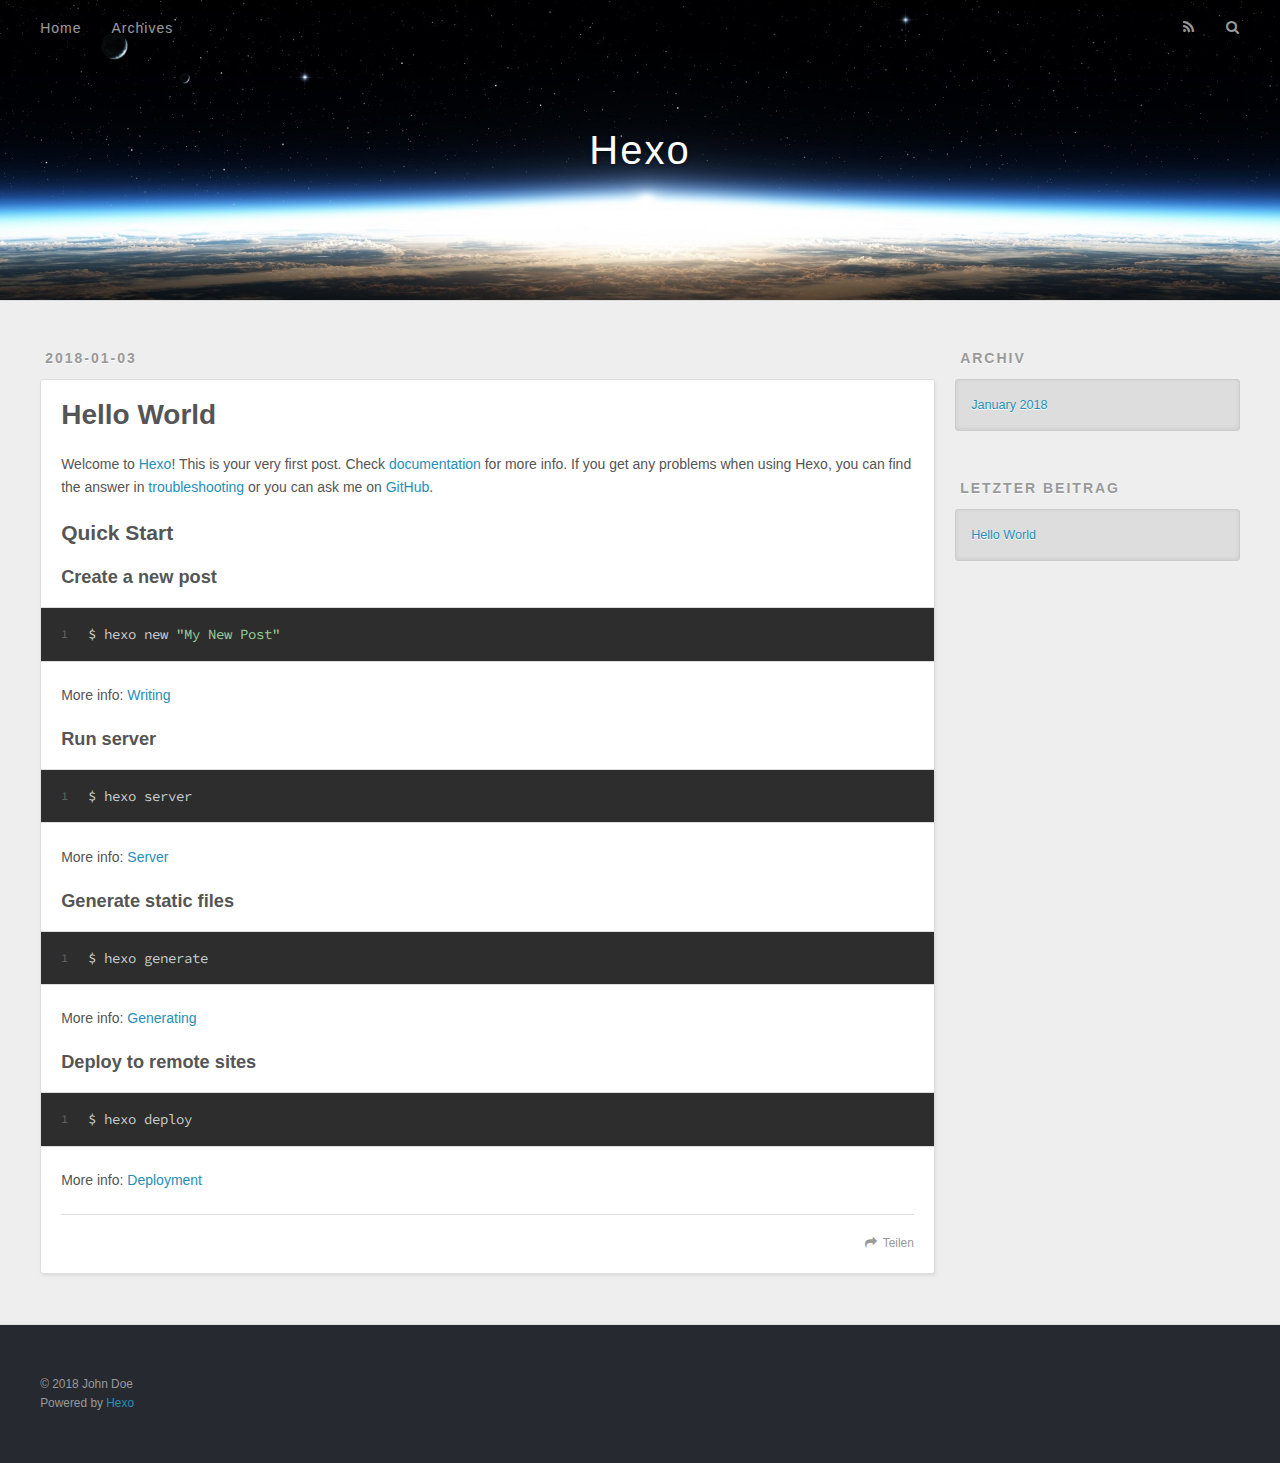
==== index.html @ 0a0de066 "站点更新:2018-01-04 10/25/32" ====
<!DOCTYPE html>
<html>
<head>
  <meta charset="utf-8">
  

  
  <title>Hexo</title>
  <meta name="viewport" content="width=device-width, initial-scale=1, maximum-scale=1">
  <meta property="og:type" content="website">
<meta property="og:title" content="Hexo">
<meta property="og:url" content="http://yoursite.com/index.html">
<meta property="og:site_name" content="Hexo">
<meta name="twitter:card" content="summary">
<meta name="twitter:title" content="Hexo">
  
    <link rel="alternate" href="/atom.xml" title="Hexo" type="application/atom+xml">
  
  
    <link rel="icon" href="/favicon.png">
  
  
    <link href="//fonts.googleapis.com/css?family=Source+Code+Pro" rel="stylesheet" type="text/css">
  
  <link rel="stylesheet" href="/css/style.css">
</head>

<body>
  <div id="container">
    <div id="wrap">
      <header id="header">
  <div id="banner"></div>
  <div id="header-outer" class="outer">
    <div id="header-title" class="inner">
      <h1 id="logo-wrap">
        <a href="/" id="logo">Hexo</a>
      </h1>
      
    </div>
    <div id="header-inner" class="inner">
      <nav id="main-nav">
        <a id="main-nav-toggle" class="nav-icon"></a>
        
          <a class="main-nav-link" href="/">Home</a>
        
          <a class="main-nav-link" href="/archives">Archives</a>
        
      </nav>
      <nav id="sub-nav">
        
          <a id="nav-rss-link" class="nav-icon" href="/atom.xml" title="RSS Feed"></a>
        
        <a id="nav-search-btn" class="nav-icon" title="Suche"></a>
      </nav>
      <div id="search-form-wrap">
        <form action="//google.com/search" method="get" accept-charset="UTF-8" class="search-form"><input type="search" name="q" class="search-form-input" placeholder="Search"><button type="submit" class="search-form-submit">&#xF002;</button><input type="hidden" name="sitesearch" value="http://yoursite.com"></form>
      </div>
    </div>
  </div>
</header>
      <div class="outer">
        <section id="main">
  
    <article id="post-hello-world" class="article article-type-post" itemscope itemprop="blogPost">
  <div class="article-meta">
    <a href="/2018/01/03/hello-world/" class="article-date">
  <time datetime="2018-01-03T07:22:53.973Z" itemprop="datePublished">2018-01-03</time>
</a>
    
  </div>
  <div class="article-inner">
    
    
      <header class="article-header">
        
  
    <h1 itemprop="name">
      <a class="article-title" href="/2018/01/03/hello-world/">Hello World</a>
    </h1>
  

      </header>
    
    <div class="article-entry" itemprop="articleBody">
      
        <p>Welcome to <a href="https://hexo.io/" target="_blank" rel="noopener">Hexo</a>! This is your very first post. Check <a href="https://hexo.io/docs/" target="_blank" rel="noopener">documentation</a> for more info. If you get any problems when using Hexo, you can find the answer in <a href="https://hexo.io/docs/troubleshooting.html" target="_blank" rel="noopener">troubleshooting</a> or you can ask me on <a href="https://github.com/hexojs/hexo/issues" target="_blank" rel="noopener">GitHub</a>.</p>
<h2 id="Quick-Start"><a href="#Quick-Start" class="headerlink" title="Quick Start"></a>Quick Start</h2><h3 id="Create-a-new-post"><a href="#Create-a-new-post" class="headerlink" title="Create a new post"></a>Create a new post</h3><figure class="highlight bash"><table><tr><td class="gutter"><pre><span class="line">1</span><br></pre></td><td class="code"><pre><span class="line">$ hexo new <span class="string">"My New Post"</span></span><br></pre></td></tr></table></figure>
<p>More info: <a href="https://hexo.io/docs/writing.html" target="_blank" rel="noopener">Writing</a></p>
<h3 id="Run-server"><a href="#Run-server" class="headerlink" title="Run server"></a>Run server</h3><figure class="highlight bash"><table><tr><td class="gutter"><pre><span class="line">1</span><br></pre></td><td class="code"><pre><span class="line">$ hexo server</span><br></pre></td></tr></table></figure>
<p>More info: <a href="https://hexo.io/docs/server.html" target="_blank" rel="noopener">Server</a></p>
<h3 id="Generate-static-files"><a href="#Generate-static-files" class="headerlink" title="Generate static files"></a>Generate static files</h3><figure class="highlight bash"><table><tr><td class="gutter"><pre><span class="line">1</span><br></pre></td><td class="code"><pre><span class="line">$ hexo generate</span><br></pre></td></tr></table></figure>
<p>More info: <a href="https://hexo.io/docs/generating.html" target="_blank" rel="noopener">Generating</a></p>
<h3 id="Deploy-to-remote-sites"><a href="#Deploy-to-remote-sites" class="headerlink" title="Deploy to remote sites"></a>Deploy to remote sites</h3><figure class="highlight bash"><table><tr><td class="gutter"><pre><span class="line">1</span><br></pre></td><td class="code"><pre><span class="line">$ hexo deploy</span><br></pre></td></tr></table></figure>
<p>More info: <a href="https://hexo.io/docs/deployment.html" target="_blank" rel="noopener">Deployment</a></p>

      
    </div>
    <footer class="article-footer">
      <a data-url="http://yoursite.com/2018/01/03/hello-world/" data-id="cjbyqmdyq00007guov8nfo6qz" class="article-share-link">Teilen</a>
      
      
    </footer>
  </div>
  
</article>


  


</section>
        
          <aside id="sidebar">
  
    

  
    

  
    
  
    
  <div class="widget-wrap">
    <h3 class="widget-title">Archiv</h3>
    <div class="widget">
      <ul class="archive-list"><li class="archive-list-item"><a class="archive-list-link" href="/archives/2018/01/">January 2018</a></li></ul>
    </div>
  </div>


  
    
  <div class="widget-wrap">
    <h3 class="widget-title">letzter Beitrag</h3>
    <div class="widget">
      <ul>
        
          <li>
            <a href="/2018/01/03/hello-world/">Hello World</a>
          </li>
        
      </ul>
    </div>
  </div>

  
</aside>
        
      </div>
      <footer id="footer">
  
  <div class="outer">
    <div id="footer-info" class="inner">
      &copy; 2018 John Doe<br>
      Powered by <a href="http://hexo.io/" target="_blank">Hexo</a>
    </div>
  </div>
</footer>
    </div>
    <nav id="mobile-nav">
  
    <a href="/" class="mobile-nav-link">Home</a>
  
    <a href="/archives" class="mobile-nav-link">Archives</a>
  
</nav>
    

<script src="//ajax.googleapis.com/ajax/libs/jquery/2.0.3/jquery.min.js"></script>


  <link rel="stylesheet" href="/fancybox/jquery.fancybox.css">
  <script src="/fancybox/jquery.fancybox.pack.js"></script>


<script src="/js/script.js"></script>



  </div>
</body>
</html>
---- css/style.css ----
body {
  width: 100%;
}
body:before,
body:after {
  content: "";
  display: table;
}
body:after {
  clear: both;
}
html,
body,
div,
span,
applet,
object,
iframe,
h1,
h2,
h3,
h4,
h5,
h6,
p,
blockquote,
pre,
a,
abbr,
acronym,
address,
big,
cite,
code,
del,
dfn,
em,
img,
ins,
kbd,
q,
s,
samp,
small,
strike,
strong,
sub,
sup,
tt,
var,
dl,
dt,
dd,
ol,
ul,
li,
fieldset,
form,
label,
legend,
table,
caption,
tbody,
tfoot,
thead,
tr,
th,
td {
  margin: 0;
  padding: 0;
  border: 0;
  outline: 0;
  font-weight: inherit;
  font-style: inherit;
  font-family: inherit;
  font-size: 100%;
  vertical-align: baseline;
}
body {
  line-height: 1;
  color: #000;
  background: #fff;
}
ol,
ul {
  list-style: none;
}
table {
  border-collapse: separate;
  border-spacing: 0;
  vertical-align: middle;
}
caption,
th,
td {
  text-align: left;
  font-weight: normal;
  vertical-align: middle;
}
a img {
  border: none;
}
input,
button {
  margin: 0;
  padding: 0;
}
input::-moz-focus-inner,
button::-moz-focus-inner {
  border: 0;
  padding: 0;
}
@font-face {
  font-family: FontAwesome;
  font-style: normal;
  font-weight: normal;
  src: url("fonts/fontawesome-webfont.eot?v=#4.0.3");
  src: url("fonts/fontawesome-webfont.eot?#iefix&v=#4.0.3") format("embedded-opentype"), url("fonts/fontawesome-webfont.woff?v=#4.0.3") format("woff"), url("fonts/fontawesome-webfont.ttf?v=#4.0.3") format("truetype"), url("fonts/fontawesome-webfont.svg#fontawesomeregular?v=#4.0.3") format("svg");
}
html,
body,
#container {
  height: 100%;
}
body {
  background: #eee;
  font: 14px -apple-system, BlinkMacSystemFont, "Segoe UI", "Roboto", "Oxygen", "Ubuntu", "Cantarell", "Fira Sans", "Droid Sans", "Helvetica Neue", sans-serif;
  -webkit-text-size-adjust: 100%;
}
.outer {
  max-width: 1220px;
  margin: 0 auto;
  padding: 0 20px;
}
.outer:before,
.outer:after {
  content: "";
  display: table;
}
.outer:after {
  clear: both;
}
.inner {
  display: inline;
  float: left;
  width: 98.33333333333333%;
  margin: 0 0.833333333333333%;
}
.left,
.alignleft {
  float: left;
}
.right,
.alignright {
  float: right;
}
.clear {
  clear: both;
}
#container {
  position: relative;
}
.mobile-nav-on {
  overflow: hidden;
}
#wrap {
  height: 100%;
  width: 100%;
  position: absolute;
  top: 0;
  left: 0;
  -webkit-transition: 0.2s ease-out;
  -moz-transition: 0.2s ease-out;
  -ms-transition: 0.2s ease-out;
  transition: 0.2s ease-out;
  z-index: 1;
  background: #eee;
}
.mobile-nav-on #wrap {
  left: 280px;
}
@media screen and (min-width: 768px) {
  #main {
    display: inline;
    float: left;
    width: 73.33333333333333%;
    margin: 0 0.833333333333333%;
  }
}
.article-date,
.article-category-link,
.archive-year,
.widget-title {
  text-decoration: none;
  text-transform: uppercase;
  letter-spacing: 2px;
  color: #999;
  margin-bottom: 1em;
  margin-left: 5px;
  line-height: 1em;
  text-shadow: 0 1px #fff;
  font-weight: bold;
}
.article-inner,
.archive-article-inner {
  background: #fff;
  -webkit-box-shadow: 1px 2px 3px #ddd;
  box-shadow: 1px 2px 3px #ddd;
  border: 1px solid #ddd;
  border-radius: 3px;
}
.article-entry h1,
.widget h1 {
  font-size: 2em;
}
.article-entry h2,
.widget h2 {
  font-size: 1.5em;
}
.article-entry h3,
.widget h3 {
  font-size: 1.3em;
}
.article-entry h4,
.widget h4 {
  font-size: 1.2em;
}
.article-entry h5,
.widget h5 {
  font-size: 1em;
}
.article-entry h6,
.widget h6 {
  font-size: 1em;
  color: #999;
}
.article-entry hr,
.widget hr {
  border: 1px dashed #ddd;
}
.article-entry strong,
.widget strong {
  font-weight: bold;
}
.article-entry em,
.widget em,
.article-entry cite,
.widget cite {
  font-style: italic;
}
.article-entry sup,
.widget sup,
.article-entry sub,
.widget sub {
  font-size: 0.75em;
  line-height: 0;
  position: relative;
  vertical-align: baseline;
}
.article-entry sup,
.widget sup {
  top: -0.5em;
}
.article-entry sub,
.widget sub {
  bottom: -0.2em;
}
.article-entry small,
.widget small {
  font-size: 0.85em;
}
.article-entry acronym,
.widget acronym,
.article-entry abbr,
.widget abbr {
  border-bottom: 1px dotted;
}
.article-entry ul,
.widget ul,
.article-entry ol,
.widget ol,
.article-entry dl,
.widget dl {
  margin: 0 20px;
  line-height: 1.6em;
}
.article-entry ul ul,
.widget ul ul,
.article-entry ol ul,
.widget ol ul,
.article-entry ul ol,
.widget ul ol,
.article-entry ol ol,
.widget ol ol {
  margin-top: 0;
  margin-bottom: 0;
}
.article-entry ul,
.widget ul {
  list-style: disc;
}
.article-entry ol,
.widget ol {
  list-style: decimal;
}
.article-entry dt,
.widget dt {
  font-weight: bold;
}
#header {
  height: 300px;
  position: relative;
  border-bottom: 1px solid #ddd;
}
#header:before,
#header:after {
  content: "";
  position: absolute;
  left: 0;
  right: 0;
  height: 40px;
}
#header:before {
  top: 0;
  background: -webkit-linear-gradient(rgba(0,0,0,0.2), transparent);
  background: -moz-linear-gradient(rgba(0,0,0,0.2), transparent);
  background: -ms-linear-gradient(rgba(0,0,0,0.2), transparent);
  background: linear-gradient(rgba(0,0,0,0.2), transparent);
}
#header:after {
  bottom: 0;
  background: -webkit-linear-gradient(transparent, rgba(0,0,0,0.2));
  background: -moz-linear-gradient(transparent, rgba(0,0,0,0.2));
  background: -ms-linear-gradient(transparent, rgba(0,0,0,0.2));
  background: linear-gradient(transparent, rgba(0,0,0,0.2));
}
#header-outer {
  height: 100%;
  position: relative;
}
#header-inner {
  position: relative;
  overflow: hidden;
}
#banner {
  position: absolute;
  top: 0;
  left: 0;
  width: 100%;
  height: 100%;
  background: url("images/banner.jpg") center #000;
  -webkit-background-size: cover;
  -moz-background-size: cover;
  background-size: cover;
  z-index: -1;
}
#header-title {
  text-align: center;
  height: 40px;
  position: absolute;
  top: 50%;
  left: 0;
  margin-top: -20px;
}
#logo,
#subtitle {
  text-decoration: none;
  color: #fff;
  font-weight: 300;
  text-shadow: 0 1px 4px rgba(0,0,0,0.3);
}
#logo {
  font-size: 40px;
  line-height: 40px;
  letter-spacing: 2px;
}
#subtitle {
  font-size: 16px;
  line-height: 16px;
  letter-spacing: 1px;
}
#subtitle-wrap {
  margin-top: 16px;
}
#main-nav {
  float: left;
  margin-left: -15px;
}
.nav-icon,
.main-nav-link {
  float: left;
  color: #fff;
  opacity: 0.6;
  text-decoration: none;
  text-shadow: 0 1px rgba(0,0,0,0.2);
  -webkit-transition: opacity 0.2s;
  -moz-transition: opacity 0.2s;
  -ms-transition: opacity 0.2s;
  transition: opacity 0.2s;
  display: block;
  padding: 20px 15px;
}
.nav-icon:hover,
.main-nav-link:hover {
  opacity: 1;
}
.nav-icon {
  font-family: FontAwesome;
  text-align: center;
  font-size: 14px;
  width: 14px;
  height: 14px;
  padding: 20px 15px;
  position: relative;
  cursor: pointer;
}
.main-nav-link {
  font-weight: 300;
  letter-spacing: 1px;
}
@media screen and (max-width: 479px) {
  .main-nav-link {
    display: none;
  }
}
#main-nav-toggle {
  display: none;
}
#main-nav-toggle:before {
  content: "\f0c9";
}
@media screen and (max-width: 479px) {
  #main-nav-toggle {
    display: block;
  }
}
#sub-nav {
  float: right;
  margin-right: -15px;
}
#nav-rss-link:before {
  content: "\f09e";
}
#nav-search-btn:before {
  content: "\f002";
}
#search-form-wrap {
  position: absolute;
  top: 15px;
  width: 150px;
  height: 30px;
  right: -150px;
  opacity: 0;
  -webkit-transition: 0.2s ease-out;
  -moz-transition: 0.2s ease-out;
  -ms-transition: 0.2s ease-out;
  transition: 0.2s ease-out;
}
#search-form-wrap.on {
  opacity: 1;
  right: 0;
}
@media screen and (max-width: 479px) {
  #search-form-wrap {
    width: 100%;
    right: -100%;
  }
}
.search-form {
  position: absolute;
  top: 0;
  left: 0;
  right: 0;
  background: #fff;
  padding: 5px 15px;
  border-radius: 15px;
  -webkit-box-shadow: 0 0 10px rgba(0,0,0,0.3);
  box-shadow: 0 0 10px rgba(0,0,0,0.3);
}
.search-form-input {
  border: none;
  background: none;
  color: #555;
  width: 100%;
  font: 13px -apple-system, BlinkMacSystemFont, "Segoe UI", "Roboto", "Oxygen", "Ubuntu", "Cantarell", "Fira Sans", "Droid Sans", "Helvetica Neue", sans-serif;
  outline: none;
}
.search-form-input::-webkit-search-results-decoration,
.search-form-input::-webkit-search-cancel-button {
  -webkit-appearance: none;
}
.search-form-submit {
  position: absolute;
  top: 50%;
  right: 10px;
  margin-top: -7px;
  font: 13px FontAwesome;
  border: none;
  background: none;
  color: #bbb;
  cursor: pointer;
}
.search-form-submit:hover,
.search-form-submit:focus {
  color: #777;
}
.article {
  margin: 50px 0;
}
.article-inner {
  overflow: hidden;
}
.article-meta:before,
.article-meta:after {
  content: "";
  display: table;
}
.article-meta:after {
  clear: both;
}
.article-date {
  float: left;
}
.article-category {
  float: left;
  line-height: 1em;
  color: #ccc;
  text-shadow: 0 1px #fff;
  margin-left: 8px;
}
.article-category:before {
  content: "\2022";
}
.article-category-link {
  margin: 0 12px 1em;
}
.article-header {
  padding: 20px 20px 0;
}
.article-title {
  text-decoration: none;
  font-size: 2em;
  font-weight: bold;
  color: #555;
  line-height: 1.1em;
  -webkit-transition: color 0.2s;
  -moz-transition: color 0.2s;
  -ms-transition: color 0.2s;
  transition: color 0.2s;
}
a.article-title:hover {
  color: #258fb8;
}
.article-entry {
  color: #555;
  padding: 0 20px;
}
.article-entry:before,
.article-entry:after {
  content: "";
  display: table;
}
.article-entry:after {
  clear: both;
}
.article-entry p,
.article-entry table {
  line-height: 1.6em;
  margin: 1.6em 0;
}
.article-entry h1,
.article-entry h2,
.article-entry h3,
.article-entry h4,
.article-entry h5,
.article-entry h6 {
  font-weight: bold;
}
.article-entry h1,
.article-entry h2,
.article-entry h3,
.article-entry h4,
.article-entry h5,
.article-entry h6 {
  line-height: 1.1em;
  margin: 1.1em 0;
}
.article-entry a {
  color: #258fb8;
  text-decoration: none;
}
.article-entry a:hover {
  text-decoration: underline;
}
.article-entry ul,
.article-entry ol,
.article-entry dl {
  margin-top: 1.6em;
  margin-bottom: 1.6em;
}
.article-entry img,
.article-entry video {
  max-width: 100%;
  height: auto;
  display: block;
  margin: auto;
}
.article-entry iframe {
  border: none;
}
.article-entry table {
  width: 100%;
  border-collapse: collapse;
  border-spacing: 0;
}
.article-entry th {
  font-weight: bold;
  border-bottom: 3px solid #ddd;
  padding-bottom: 0.5em;
}
.article-entry td {
  border-bottom: 1px solid #ddd;
  padding: 10px 0;
}
.article-entry blockquote {
  font-family: Georgia, "Times New Roman", serif;
  font-size: 1.4em;
  margin: 1.6em 20px;
  text-align: center;
}
.article-entry blockquote footer {
  font-size: 14px;
  margin: 1.6em 0;
  font-family: -apple-system, BlinkMacSystemFont, "Segoe UI", "Roboto", "Oxygen", "Ubuntu", "Cantarell", "Fira Sans", "Droid Sans", "Helvetica Neue", sans-serif;
}
.article-entry blockquote footer cite:before {
  content: "—";
  padding: 0 0.5em;
}
.article-entry .pullquote {
  text-align: left;
  width: 45%;
  margin: 0;
}
.article-entry .pullquote.left {
  margin-left: 0.5em;
  margin-right: 1em;
}
.article-entry .pullquote.right {
  margin-right: 0.5em;
  margin-left: 1em;
}
.article-entry .caption {
  color: #999;
  display: block;
  font-size: 0.9em;
  margin-top: 0.5em;
  position: relative;
  text-align: center;
}
.article-entry .video-container {
  position: relative;
  padding-top: 56.25%;
  height: 0;
  overflow: hidden;
}
.article-entry .video-container iframe,
.article-entry .video-container object,
.article-entry .video-container embed {
  position: absolute;
  top: 0;
  left: 0;
  width: 100%;
  height: 100%;
  margin-top: 0;
}
.article-more-link a {
  display: inline-block;
  line-height: 1em;
  padding: 6px 15px;
  border-radius: 15px;
  background: #eee;
  color: #999;
  text-shadow: 0 1px #fff;
  text-decoration: none;
}
.article-more-link a:hover {
  background: #258fb8;
  color: #fff;
  text-decoration: none;
  text-shadow: 0 1px #1e7293;
}
.article-footer {
  font-size: 0.85em;
  line-height: 1.6em;
  border-top: 1px solid #ddd;
  padding-top: 1.6em;
  margin: 0 20px 20px;
}
.article-footer:before,
.article-footer:after {
  content: "";
  display: table;
}
.article-footer:after {
  clear: both;
}
.article-footer a {
  color: #999;
  text-decoration: none;
}
.article-footer a:hover {
  color: #555;
}
.article-tag-list-item {
  float: left;
  margin-right: 10px;
}
.article-tag-list-link:before {
  content: "#";
}
.article-comment-link {
  float: right;
}
.article-comment-link:before {
  content: "\f075";
  font-family: FontAwesome;
  padding-right: 8px;
}
.article-share-link {
  cursor: pointer;
  float: right;
  margin-left: 20px;
}
.article-share-link:before {
  content: "\f064";
  font-family: FontAwesome;
  padding-right: 6px;
}
#article-nav {
  position: relative;
}
#article-nav:before,
#article-nav:after {
  content: "";
  display: table;
}
#article-nav:after {
  clear: both;
}
@media screen and (min-width: 768px) {
  #article-nav {
    margin: 50px 0;
  }
  #article-nav:before {
    width: 8px;
    height: 8px;
    position: absolute;
    top: 50%;
    left: 50%;
    margin-top: -4px;
    margin-left: -4px;
    content: "";
    border-radius: 50%;
    background: #ddd;
    -webkit-box-shadow: 0 1px 2px #fff;
    box-shadow: 0 1px 2px #fff;
  }
}
.article-nav-link-wrap {
  text-decoration: none;
  text-shadow: 0 1px #fff;
  color: #999;
  -webkit-box-sizing: border-box;
  -moz-box-sizing: border-box;
  box-sizing: border-box;
  margin-top: 50px;
  text-align: center;
  display: block;
}
.article-nav-link-wrap:hover {
  color: #555;
}
@media screen and (min-width: 768px) {
  .article-nav-link-wrap {
    width: 50%;
    margin-top: 0;
  }
}
@media screen and (min-width: 768px) {
  #article-nav-newer {
    float: left;
    text-align: right;
    padding-right: 20px;
  }
}
@media screen and (min-width: 768px) {
  #article-nav-older {
    float: right;
    text-align: left;
    padding-left: 20px;
  }
}
.article-nav-caption {
  text-transform: uppercase;
  letter-spacing: 2px;
  color: #ddd;
  line-height: 1em;
  font-weight: bold;
}
#article-nav-newer .article-nav-caption {
  margin-right: -2px;
}
.article-nav-title {
  font-size: 0.85em;
  line-height: 1.6em;
  margin-top: 0.5em;
}
.article-share-box {
  position: absolute;
  display: none;
  background: #fff;
  -webkit-box-shadow: 1px 2px 10px rgba(0,0,0,0.2);
  box-shadow: 1px 2px 10px rgba(0,0,0,0.2);
  border-radius: 3px;
  margin-left: -145px;
  overflow: hidden;
  z-index: 1;
}
.article-share-box.on {
  display: block;
}
.article-share-input {
  width: 100%;
  background: none;
  -webkit-box-sizing: border-box;
  -moz-box-sizing: border-box;
  box-sizing: border-box;
  font: 14px -apple-system, BlinkMacSystemFont, "Segoe UI", "Roboto", "Oxygen", "Ubuntu", "Cantarell", "Fira Sans", "Droid Sans", "Helvetica Neue", sans-serif;
  padding: 0 15px;
  color: #555;
  outline: none;
  border: 1px solid #ddd;
  border-radius: 3px 3px 0 0;
  height: 36px;
  line-height: 36px;
}
.article-share-links {
  background: #eee;
}
.article-share-links:before,
.article-share-links:after {
  content: "";
  display: table;
}
.article-share-links:after {
  clear: both;
}
.article-share-twitter,
.article-share-facebook,
.article-share-pinterest,
.article-share-google {
  width: 50px;
  height: 36px;
  display: block;
  float: left;
  position: relative;
  color: #999;
  text-shadow: 0 1px #fff;
}
.article-share-twitter:before,
.article-share-facebook:before,
.article-share-pinterest:before,
.article-share-google:before {
  font-size: 20px;
  font-family: FontAwesome;
  width: 20px;
  height: 20px;
  position: absolute;
  top: 50%;
  left: 50%;
  margin-top: -10px;
  margin-left: -10px;
  text-align: center;
}
.article-share-twitter:hover,
.article-share-facebook:hover,
.article-share-pinterest:hover,
.article-share-google:hover {
  color: #fff;
}
.article-share-twitter:before {
  content: "\f099";
}
.article-share-twitter:hover {
  background: #00aced;
  text-shadow: 0 1px #008abe;
}
.article-share-facebook:before {
  content: "\f09a";
}
.article-share-facebook:hover {
  background: #3b5998;
  text-shadow: 0 1px #2f477a;
}
.article-share-pinterest:before {
  content: "\f0d2";
}
.article-share-pinterest:hover {
  background: #cb2027;
  text-shadow: 0 1px #a21a1f;
}
.article-share-google:before {
  content: "\f0d5";
}
.article-share-google:hover {
  background: #dd4b39;
  text-shadow: 0 1px #be3221;
}
.article-gallery {
  background: #000;
  position: relative;
}
.article-gallery-photos {
  position: relative;
  overflow: hidden;
}
.article-gallery-img {
  display: none;
  max-width: 100%;
}
.article-gallery-img:first-child {
  display: block;
}
.article-gallery-img.loaded {
  position: absolute;
  display: block;
}
.article-gallery-img img {
  display: block;
  max-width: 100%;
  margin: 0 auto;
}
#comments {
  background: #fff;
  -webkit-box-shadow: 1px 2px 3px #ddd;
  box-shadow: 1px 2px 3px #ddd;
  padding: 20px;
  border: 1px solid #ddd;
  border-radius: 3px;
  margin: 50px 0;
}
#comments a {
  color: #258fb8;
}
.archives-wrap {
  margin: 50px 0;
}
.archives:before,
.archives:after {
  content: "";
  display: table;
}
.archives:after {
  clear: both;
}
.archive-year-wrap {
  margin-bottom: 1em;
}
.archives {
  -webkit-column-gap: 10px;
  -moz-column-gap: 10px;
  column-gap: 10px;
}
@media screen and (min-width: 480px) and (max-width: 767px) {
  .archives {
    -webkit-column-count: 2;
    -moz-column-count: 2;
    column-count: 2;
  }
}
@media screen and (min-width: 768px) {
  .archives {
    -webkit-column-count: 3;
    -moz-column-count: 3;
    column-count: 3;
  }
}
.archive-article {
  -webkit-column-break-inside: avoid;
  page-break-inside: avoid;
  overflow: hidden;
  break-inside: avoid-column;
}
.archive-article-inner {
  padding: 10px;
  margin-bottom: 15px;
}
.archive-article-title {
  text-decoration: none;
  font-weight: bold;
  color: #555;
  -webkit-transition: color 0.2s;
  -moz-transition: color 0.2s;
  -ms-transition: color 0.2s;
  transition: color 0.2s;
  line-height: 1.6em;
}
.archive-article-title:hover {
  color: #258fb8;
}
.archive-article-footer {
  margin-top: 1em;
}
.archive-article-date {
  color: #999;
  text-decoration: none;
  font-size: 0.85em;
  line-height: 1em;
  margin-bottom: 0.5em;
  display: block;
}
#page-nav {
  margin: 50px auto;
  background: #fff;
  -webkit-box-shadow: 1px 2px 3px #ddd;
  box-shadow: 1px 2px 3px #ddd;
  border: 1px solid #ddd;
  border-radius: 3px;
  text-align: center;
  color: #999;
  overflow: hidden;
}
#page-nav:before,
#page-nav:after {
  content: "";
  display: table;
}
#page-nav:after {
  clear: both;
}
#page-nav a,
#page-nav span {
  padding: 10px 20px;
  line-height: 1;
  height: 2ex;
}
#page-nav a {
  color: #999;
  text-decoration: none;
}
#page-nav a:hover {
  background: #999;
  color: #fff;
}
#page-nav .prev {
  float: left;
}
#page-nav .next {
  float: right;
}
#page-nav .page-number {
  display: inline-block;
}
@media screen and (max-width: 479px) {
  #page-nav .page-number {
    display: none;
  }
}
#page-nav .current {
  color: #555;
  font-weight: bold;
}
#page-nav .space {
  color: #ddd;
}
#footer {
  background: #262a30;
  padding: 50px 0;
  border-top: 1px solid #ddd;
  color: #999;
}
#footer a {
  color: #258fb8;
  text-decoration: none;
}
#footer a:hover {
  text-decoration: underline;
}
#footer-info {
  line-height: 1.6em;
  font-size: 0.85em;
}
.article-entry pre,
.article-entry .highlight {
  background: #2d2d2d;
  margin: 0 -20px;
  padding: 15px 20px;
  border-style: solid;
  border-color: #ddd;
  border-width: 1px 0;
  overflow: auto;
  color: #ccc;
  line-height: 22.400000000000002px;
}
.article-entry .highlight .gutter pre,
.article-entry .gist .gist-file .gist-data .line-numbers {
  color: #666;
  font-size: 0.85em;
}
.article-entry pre,
.article-entry code {
  font-family: "Source Code Pro", Consolas, Monaco, Menlo, Consolas, monospace;
}
.article-entry code {
  background: #eee;
  text-shadow: 0 1px #fff;
  padding: 0 0.3em;
}
.article-entry pre code {
  background: none;
  text-shadow: none;
  padding: 0;
}
.article-entry .highlight pre {
  border: none;
  margin: 0;
  padding: 0;
}
.article-entry .highlight table {
  margin: 0;
  width: auto;
}
.article-entry .highlight td {
  border: none;
  padding: 0;
}
.article-entry .highlight figcaption {
  font-size: 0.85em;
  color: #999;
  line-height: 1em;
  margin-bottom: 1em;
}
.article-entry .highlight figcaption:before,
.article-entry .highlight figcaption:after {
  content: "";
  display: table;
}
.article-entry .highlight figcaption:after {
  clear: both;
}
.article-entry .highlight figcaption a {
  float: right;
}
.article-entry .highlight .gutter pre {
  text-align: right;
  padding-right: 20px;
}
.article-entry .highlight .line {
  height: 22.400000000000002px;
}
.article-entry .highlight .line.marked {
  background: #515151;
}
.article-entry .gist {
  margin: 0 -20px;
  border-style: solid;
  border-color: #ddd;
  border-width: 1px 0;
  background: #2d2d2d;
  padding: 15px 20px 15px 0;
}
.article-entry .gist .gist-file {
  border: none;
  font-family: "Source Code Pro", Consolas, Monaco, Menlo, Consolas, monospace;
  margin: 0;
}
.article-entry .gist .gist-file .gist-data {
  background: none;
  border: none;
}
.article-entry .gist .gist-file .gist-data .line-numbers {
  background: none;
  border: none;
  padding: 0 20px 0 0;
}
.article-entry .gist .gist-file .gist-data .line-data {
  padding: 0 !important;
}
.article-entry .gist .gist-file .highlight {
  margin: 0;
  padding: 0;
  border: none;
}
.article-entry .gist .gist-file .gist-meta {
  background: #2d2d2d;
  color: #999;
  font: 0.85em -apple-system, BlinkMacSystemFont, "Segoe UI", "Roboto", "Oxygen", "Ubuntu", "Cantarell", "Fira Sans", "Droid Sans", "Helvetica Neue", sans-serif;
  text-shadow: 0 0;
  padding: 0;
  margin-top: 1em;
  margin-left: 20px;
}
.article-entry .gist .gist-file .gist-meta a {
  color: #258fb8;
  font-weight: normal;
}
.article-entry .gist .gist-file .gist-meta a:hover {
  text-decoration: underline;
}
pre .comment,
pre .title {
  color: #999;
}
pre .variable,
pre .attribute,
pre .tag,
pre .regexp,
pre .ruby .constant,
pre .xml .tag .title,
pre .xml .pi,
pre .xml .doctype,
pre .html .doctype,
pre .css .id,
pre .css .class,
pre .css .pseudo {
  color: #f2777a;
}
pre .number,
pre .preprocessor,
pre .built_in,
pre .literal,
pre .params,
pre .constant {
  color: #f99157;
}
pre .class,
pre .ruby .class .title,
pre .css .rules .attribute {
  color: #9c9;
}
pre .string,
pre .value,
pre .inheritance,
pre .header,
pre .ruby .symbol,
pre .xml .cdata {
  color: #9c9;
}
pre .css .hexcolor {
  color: #6cc;
}
pre .function,
pre .python .decorator,
pre .python .title,
pre .ruby .function .title,
pre .ruby .title .keyword,
pre .perl .sub,
pre .javascript .title,
pre .coffeescript .title {
  color: #69c;
}
pre .keyword,
pre .javascript .function {
  color: #c9c;
}
@media screen and (max-width: 479px) {
  #mobile-nav {
    position: absolute;
    top: 0;
    left: 0;
    width: 280px;
    height: 100%;
    background: #191919;
    border-right: 1px solid #fff;
  }
}
@media screen and (max-width: 479px) {
  .mobile-nav-link {
    display: block;
    color: #999;
    text-decoration: none;
    padding: 15px 20px;
    font-weight: bold;
  }
  .mobile-nav-link:hover {
    color: #fff;
  }
}
@media screen and (min-width: 768px) {
  #sidebar {
    display: inline;
    float: left;
    width: 23.333333333333332%;
    margin: 0 0.833333333333333%;
  }
}
.widget-wrap {
  margin: 50px 0;
}
.widget {
  color: #777;
  text-shadow: 0 1px #fff;
  background: #ddd;
  -webkit-box-shadow: 0 -1px 4px #ccc inset;
  box-shadow: 0 -1px 4px #ccc inset;
  border: 1px solid #ccc;
  padding: 15px;
  border-radius: 3px;
}
.widget a {
  color: #258fb8;
  text-decoration: none;
}
.widget a:hover {
  text-decoration: underline;
}
.widget ul ul,
.widget ol ul,
.widget dl ul,
.widget ul ol,
.widget ol ol,
.widget dl ol,
.widget ul dl,
.widget ol dl,
.widget dl dl {
  margin-left: 15px;
  list-style: disc;
}
.widget {
  line-height: 1.6em;
  word-wrap: break-word;
  font-size: 0.9em;
}
.widget ul,
.widget ol {
  list-style: none;
  margin: 0;
}
.widget ul ul,
.widget ol ul,
.widget ul ol,
.widget ol ol {
  margin: 0 20px;
}
.widget ul ul,
.widget ol ul {
  list-style: disc;
}
.widget ul ol,
.widget ol ol {
  list-style: decimal;
}
.category-list-count,
.tag-list-count,
.archive-list-count {
  padding-left: 5px;
  color: #999;
  font-size: 0.85em;
}
.category-list-count:before,
.tag-list-count:before,
.archive-list-count:before {
  content: "(";
}
.category-list-count:after,
.tag-list-count:after,
.archive-list-count:after {
  content: ")";
}
.tagcloud a {
  margin-right: 5px;
  display: inline-block;
}
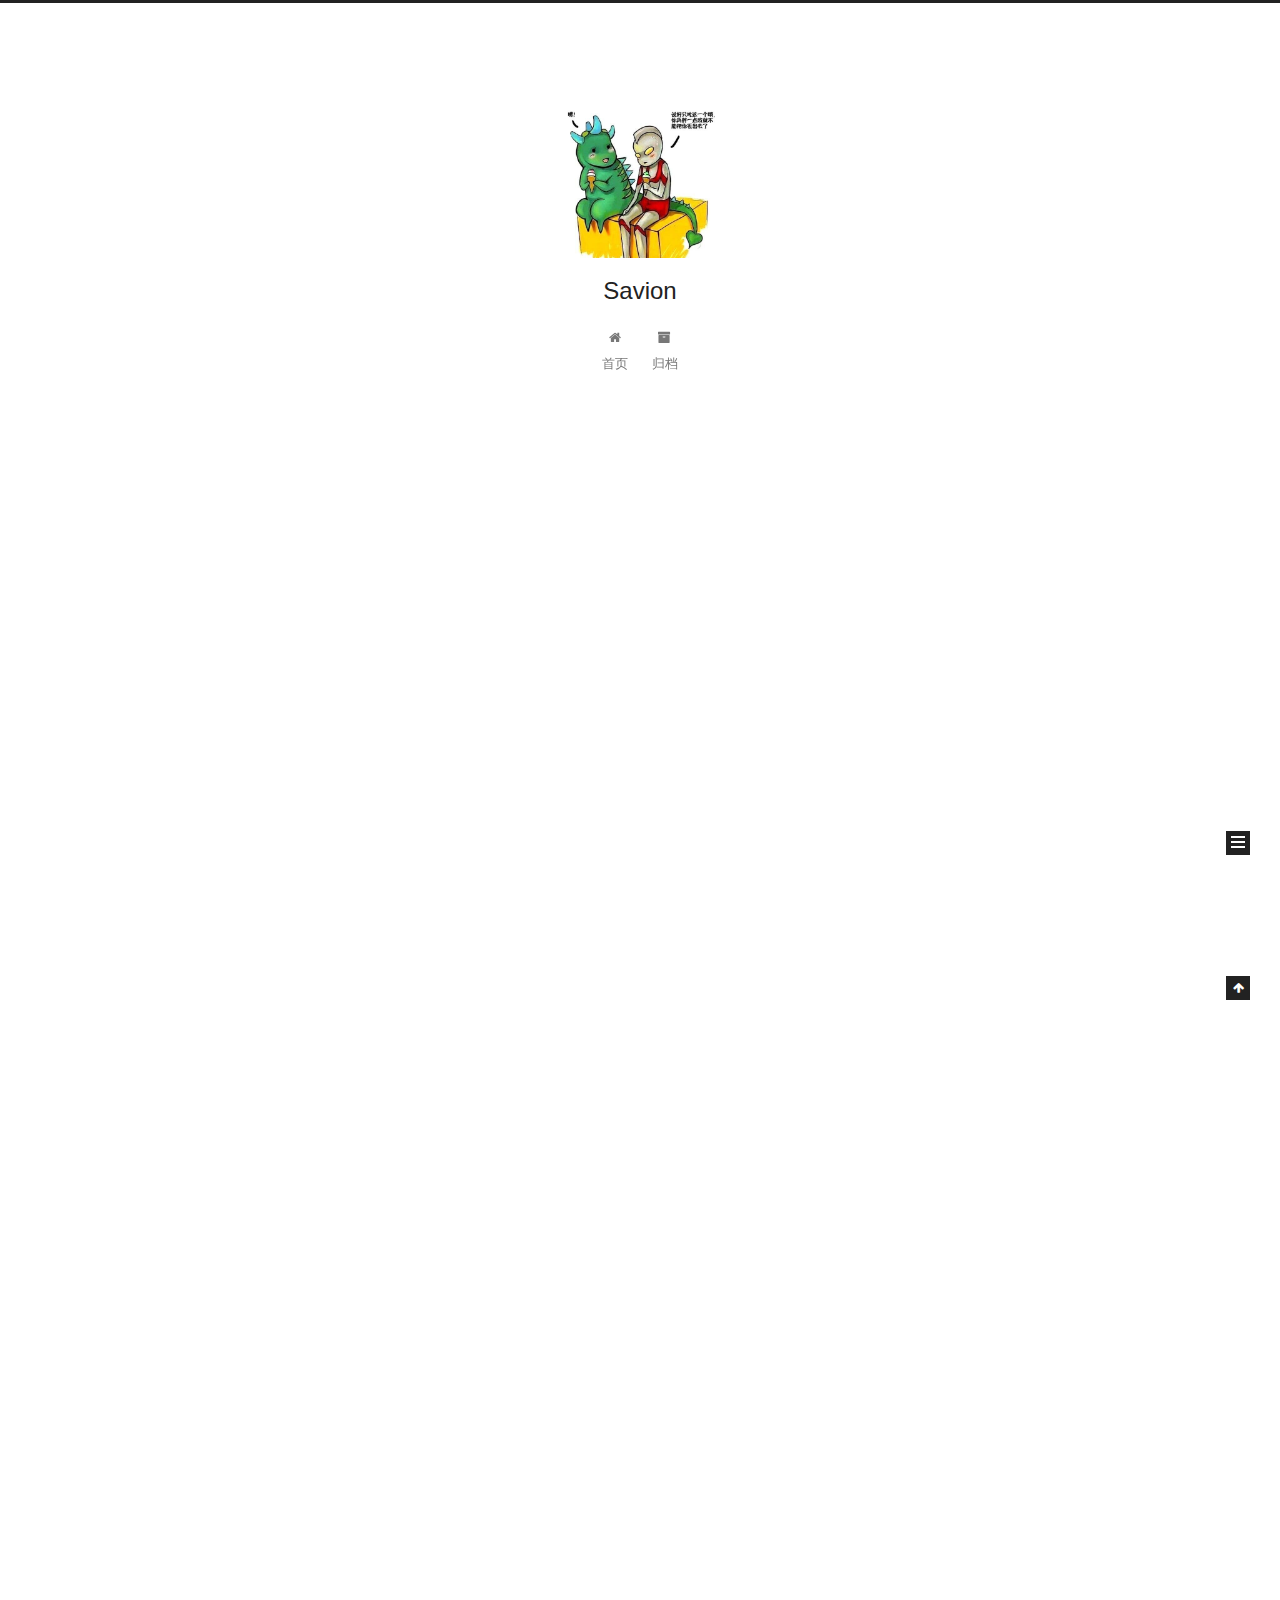
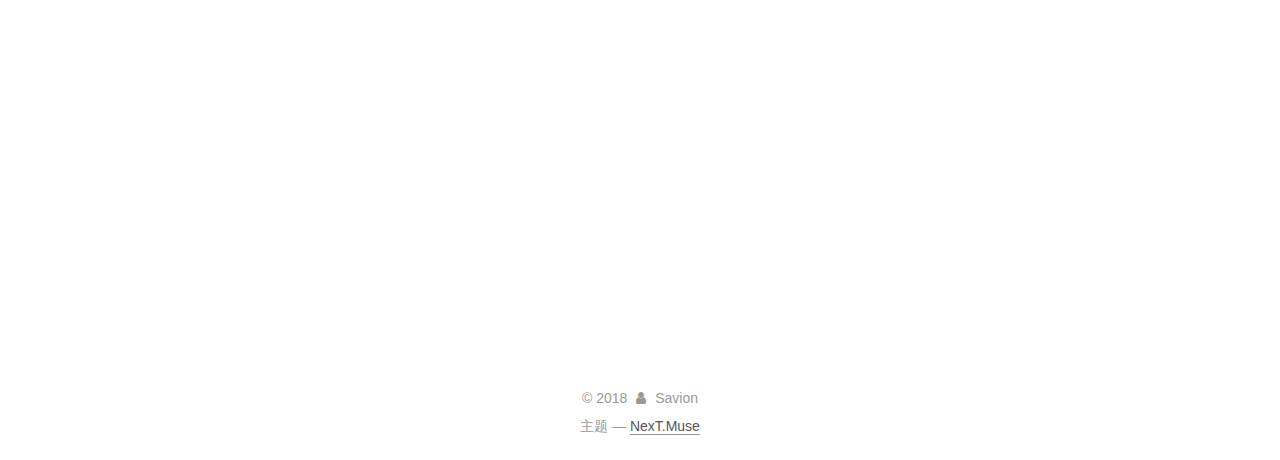
==== commit d62551aa: "站点更新:2018-01-04 13/54/59" ====
--- a/index.html
+++ b/index.html
@@ -1,89 +1,441 @@
 <!DOCTYPE html>
-<html>
+
+
+
+  
+
+
+<html class="theme-next muse use-motion" lang="zh-Hans">
 <head>
-  <meta charset="utf-8">
-  
-
-  
-  <title>Hexo</title>
-  <meta name="viewport" content="width=device-width, initial-scale=1, maximum-scale=1">
-  <meta property="og:type" content="website">
-<meta property="og:title" content="Hexo">
+  <meta charset="UTF-8"/>
+<meta http-equiv="X-UA-Compatible" content="IE=edge" />
+<meta name="viewport" content="width=device-width, initial-scale=1, maximum-scale=1"/>
+<meta name="theme-color" content="#222">
+
+
+
+
+
+
+
+
+
+<meta http-equiv="Cache-Control" content="no-transform" />
+<meta http-equiv="Cache-Control" content="no-siteapp" />
+
+
+
+
+
+
+
+
+
+
+
+
+
+
+
+
+  
+  
+  <link href="/lib/fancybox/source/jquery.fancybox.css?v=2.1.5" rel="stylesheet" type="text/css" />
+
+
+
+
+
+
+
+<link href="/lib/font-awesome/css/font-awesome.min.css?v=4.6.2" rel="stylesheet" type="text/css" />
+
+<link href="/css/main.css?v=5.1.4" rel="stylesheet" type="text/css" />
+
+
+  <link rel="apple-touch-icon" sizes="180x180" href="/images/apple-touch-icon-next.png?v=5.1.4">
+
+
+  <link rel="icon" type="image/png" sizes="32x32" href="/images/favicon-32x32-next.png?v=5.1.4">
+
+
+  <link rel="icon" type="image/png" sizes="16x16" href="/images/favicon-16x16-next.png?v=5.1.4">
+
+
+  <link rel="mask-icon" href="/images/logo.svg?v=5.1.4" color="#222">
+
+
+
+
+
+  <meta name="keywords" content="Hexo, NexT" />
+
+
+
+
+
+
+
+
+
+
+<meta name="description" content="We must keep coding in the strange life.">
+<meta property="og:type" content="website">
+<meta property="og:title" content="Savion">
 <meta property="og:url" content="http://yoursite.com/index.html">
-<meta property="og:site_name" content="Hexo">
+<meta property="og:site_name" content="Savion">
+<meta property="og:description" content="We must keep coding in the strange life.">
+<meta property="og:locale" content="zh-Hans">
 <meta name="twitter:card" content="summary">
-<meta name="twitter:title" content="Hexo">
-  
-    <link rel="alternate" href="/atom.xml" title="Hexo" type="application/atom+xml">
-  
-  
-    <link rel="icon" href="/favicon.png">
-  
-  
-    <link href="//fonts.googleapis.com/css?family=Source+Code+Pro" rel="stylesheet" type="text/css">
-  
-  <link rel="stylesheet" href="/css/style.css">
+<meta name="twitter:title" content="Savion">
+<meta name="twitter:description" content="We must keep coding in the strange life.">
+
+
+
+<script type="text/javascript" id="hexo.configurations">
+  var NexT = window.NexT || {};
+  var CONFIG = {
+    root: '/',
+    scheme: 'Muse',
+    version: '5.1.4',
+    sidebar: {"position":"left","display":"post","offset":12,"b2t":false,"scrollpercent":false,"onmobile":false},
+    fancybox: true,
+    tabs: true,
+    motion: {"enable":true,"async":false,"transition":{"post_block":"fadeIn","post_header":"slideDownIn","post_body":"slideDownIn","coll_header":"slideLeftIn","sidebar":"slideUpIn"}},
+    duoshuo: {
+      userId: '0',
+      author: '博主'
+    },
+    algolia: {
+      applicationID: '',
+      apiKey: '',
+      indexName: '',
+      hits: {"per_page":10},
+      labels: {"input_placeholder":"Search for Posts","hits_empty":"We didn't find any results for the search: ${query}","hits_stats":"${hits} results found in ${time} ms"}
+    }
+  };
+</script>
+
+
+
+  <link rel="canonical" href="http://yoursite.com/"/>
+
+
+
+
+
+  <title>Savion</title>
+  
+
+
+
+
+
+
+
+
 </head>
 
-<body>
-  <div id="container">
-    <div id="wrap">
-      <header id="header">
-  <div id="banner"></div>
-  <div id="header-outer" class="outer">
-    <div id="header-title" class="inner">
-      <h1 id="logo-wrap">
-        <a href="/" id="logo">Hexo</a>
-      </h1>
-      
+<body itemscope itemtype="http://schema.org/WebPage" lang="zh-Hans">
+
+  
+  
+    
+  
+
+  <div class="container sidebar-position-left 
+  page-home">
+    <div class="headband"></div>
+
+    <header id="header" class="header" itemscope itemtype="http://schema.org/WPHeader">
+      <div class="header-inner"><div class="site-brand-wrapper">
+  <div class="site-meta custom-logo">
+    
+      <div class="site-meta-headline">
+        <a>
+          <img class="custom-logo-image" src="/images/logo.JPG"
+               alt="Savion"/>
+        </a>
+      </div>
+    
+
+    <div class="custom-logo-site-title">
+      <a href="/"  class="brand" rel="start">
+        <span class="logo-line-before"><i></i></span>
+        <span class="site-title">Savion</span>
+        <span class="logo-line-after"><i></i></span>
+      </a>
     </div>
-    <div id="header-inner" class="inner">
-      <nav id="main-nav">
-        <a id="main-nav-toggle" class="nav-icon"></a>
-        
-          <a class="main-nav-link" href="/">Home</a>
-        
-          <a class="main-nav-link" href="/archives">Archives</a>
-        
-      </nav>
-      <nav id="sub-nav">
-        
-          <a id="nav-rss-link" class="nav-icon" href="/atom.xml" title="RSS Feed"></a>
-        
-        <a id="nav-search-btn" class="nav-icon" title="Suche"></a>
-      </nav>
-      <div id="search-form-wrap">
-        <form action="//google.com/search" method="get" accept-charset="UTF-8" class="search-form"><input type="search" name="q" class="search-form-input" placeholder="Search"><button type="submit" class="search-form-submit">&#xF002;</button><input type="hidden" name="sitesearch" value="http://yoursite.com"></form>
-      </div>
+      
+        <p class="site-subtitle"></p>
+      
+  </div>
+
+  <div class="site-nav-toggle">
+    <button>
+      <span class="btn-bar"></span>
+      <span class="btn-bar"></span>
+      <span class="btn-bar"></span>
+    </button>
+  </div>
+</div>
+
+<nav class="site-nav">
+  
+
+  
+    <ul id="menu" class="menu">
+      
+        
+        <li class="menu-item menu-item-home">
+          <a href="/" rel="section">
+            
+              <i class="menu-item-icon fa fa-fw fa-home"></i> <br />
+            
+            首页
+          </a>
+        </li>
+      
+        
+        <li class="menu-item menu-item-archives">
+          <a href="/archives/" rel="section">
+            
+              <i class="menu-item-icon fa fa-fw fa-archive"></i> <br />
+            
+            归档
+          </a>
+        </li>
+      
+
+      
+    </ul>
+  
+
+  
+</nav>
+
+
+
+ </div>
+    </header>
+
+    <main id="main" class="main">
+      <div class="main-inner">
+        <div class="content-wrap">
+          <div id="content" class="content">
+            
+  <section id="posts" class="posts-expand">
+    
+      
+
+  
+
+  
+  
+  
+
+  <article class="post post-type-normal" itemscope itemtype="http://schema.org/Article">
+  
+  
+  
+  <div class="post-block">
+    <link itemprop="mainEntityOfPage" href="http://yoursite.com/2018/01/04/hello-hexo/">
+
+    <span hidden itemprop="author" itemscope itemtype="http://schema.org/Person">
+      <meta itemprop="name" content="Savion">
+      <meta itemprop="description" content="">
+      <meta itemprop="image" content="/images/avatar.gif">
+    </span>
+
+    <span hidden itemprop="publisher" itemscope itemtype="http://schema.org/Organization">
+      <meta itemprop="name" content="Savion">
+    </span>
+
+    
+      <header class="post-header">
+
+        
+        
+          <h1 class="post-title" itemprop="name headline">
+                
+                <a class="post-title-link" href="/2018/01/04/hello-hexo/" itemprop="url">hello hexo</a></h1>
+        
+
+        <div class="post-meta">
+          <span class="post-time">
+            
+              <span class="post-meta-item-icon">
+                <i class="fa fa-calendar-o"></i>
+              </span>
+              
+                <span class="post-meta-item-text">发表于</span>
+              
+              <time title="创建于" itemprop="dateCreated datePublished" datetime="2018-01-04T12:43:48Z">
+                2018-01-04
+              </time>
+            
+
+            
+
+            
+          </span>
+
+          
+
+          
+            
+          
+
+          
+          
+
+          
+
+          
+
+          
+
+        </div>
+      </header>
+    
+
+    
+    
+    
+    <div class="post-body" itemprop="articleBody">
+
+      
+      
+
+      
+        
+          
+            <ol>
+<li>身为一个名码农怎么能没有一个属于自己的个性的博客了，为此我才使用的hexo这一静态博客框架来搭建属于我自己的博客，中间踩了不少坑，走了不少弯路，还好有各位先驱前辈们留下了不少的资料文献作为参考，特此感谢。</li>
+<li>这是我post的第一个hexo博客,特意在此写下感受，虽然在搭建过程中遇到了一些麻烦，但这者不是问题，因为在成功的那一刻，你会感觉这一切都是值得的。    </li>
+<li>后面的话我会考虑将博客部署到vurtl上，配合hook进行自动更新，这样就会省去每次写完博客都要上服务器上手动更新的麻烦。</li>
+<li>今后我会不定期在此博客上更新工作学习上的知识与问题，方便管理与回忆。   </li>
+</ol>
+
+          
+        
+      
     </div>
+    
+    
+    
+
+    
+
+    
+
+    
+
+    <footer class="post-footer">
+      
+
+      
+
+      
+
+      
+      
+        <div class="post-eof"></div>
+      
+    </footer>
   </div>
-</header>
-      <div class="outer">
-        <section id="main">
-  
-    <article id="post-hello-world" class="article article-type-post" itemscope itemprop="blogPost">
-  <div class="article-meta">
-    <a href="/2018/01/03/hello-world/" class="article-date">
-  <time datetime="2018-01-03T07:22:53.973Z" itemprop="datePublished">2018-01-03</time>
-</a>
-    
-  </div>
-  <div class="article-inner">
-    
-    
-      <header class="article-header">
-        
-  
-    <h1 itemprop="name">
-      <a class="article-title" href="/2018/01/03/hello-world/">Hello World</a>
-    </h1>
-  
-
+  
+  
+  
+  </article>
+
+
+    
+      
+
+  
+
+  
+  
+  
+
+  <article class="post post-type-normal" itemscope itemtype="http://schema.org/Article">
+  
+  
+  
+  <div class="post-block">
+    <link itemprop="mainEntityOfPage" href="http://yoursite.com/2018/01/03/hexo操作简介/">
+
+    <span hidden itemprop="author" itemscope itemtype="http://schema.org/Person">
+      <meta itemprop="name" content="Savion">
+      <meta itemprop="description" content="">
+      <meta itemprop="image" content="/images/avatar.gif">
+    </span>
+
+    <span hidden itemprop="publisher" itemscope itemtype="http://schema.org/Organization">
+      <meta itemprop="name" content="Savion">
+    </span>
+
+    
+      <header class="post-header">
+
+        
+        
+          <h1 class="post-title" itemprop="name headline">
+                
+                <a class="post-title-link" href="/2018/01/03/hexo操作简介/" itemprop="url">hexo操作简介</a></h1>
+        
+
+        <div class="post-meta">
+          <span class="post-time">
+            
+              <span class="post-meta-item-icon">
+                <i class="fa fa-calendar-o"></i>
+              </span>
+              
+                <span class="post-meta-item-text">发表于</span>
+              
+              <time title="创建于" itemprop="dateCreated datePublished" datetime="2018-01-03T07:22:53Z">
+                2018-01-03
+              </time>
+            
+
+            
+
+            
+          </span>
+
+          
+
+          
+            
+          
+
+          
+          
+
+          
+
+          
+
+          
+
+        </div>
       </header>
     
-    <div class="article-entry" itemprop="articleBody">
-      
-        <p>Welcome to <a href="https://hexo.io/" target="_blank" rel="noopener">Hexo</a>! This is your very first post. Check <a href="https://hexo.io/docs/" target="_blank" rel="noopener">documentation</a> for more info. If you get any problems when using Hexo, you can find the answer in <a href="https://hexo.io/docs/troubleshooting.html" target="_blank" rel="noopener">troubleshooting</a> or you can ask me on <a href="https://github.com/hexojs/hexo/issues" target="_blank" rel="noopener">GitHub</a>.</p>
+
+    
+    
+    
+    <div class="post-body" itemprop="articleBody">
+
+      
+      
+
+      
+        
+          
+            <p>Welcome to <a href="https://hexo.io/" target="_blank" rel="noopener">Hexo</a>! This is your very first post. Check <a href="https://hexo.io/docs/" target="_blank" rel="noopener">documentation</a> for more info. If you get any problems when using Hexo, you can find the answer in <a href="https://hexo.io/docs/troubleshooting.html" target="_blank" rel="noopener">troubleshooting</a> or you can ask me on <a href="https://github.com/hexojs/hexo/issues" target="_blank" rel="noopener">GitHub</a>.</p>
 <h2 id="Quick-Start"><a href="#Quick-Start" class="headerlink" title="Quick Start"></a>Quick Start</h2><h3 id="Create-a-new-post"><a href="#Create-a-new-post" class="headerlink" title="Create a new post"></a>Create a new post</h3><figure class="highlight bash"><table><tr><td class="gutter"><pre><span class="line">1</span><br></pre></td><td class="code"><pre><span class="line">$ hexo new <span class="string">"My New Post"</span></span><br></pre></td></tr></table></figure>
 <p>More info: <a href="https://hexo.io/docs/writing.html" target="_blank" rel="noopener">Writing</a></p>
 <h3 id="Run-server"><a href="#Run-server" class="headerlink" title="Run server"></a>Run server</h3><figure class="highlight bash"><table><tr><td class="gutter"><pre><span class="line">1</span><br></pre></td><td class="code"><pre><span class="line">$ hexo server</span><br></pre></td></tr></table></figure>
@@ -93,91 +445,319 @@
 <h3 id="Deploy-to-remote-sites"><a href="#Deploy-to-remote-sites" class="headerlink" title="Deploy to remote sites"></a>Deploy to remote sites</h3><figure class="highlight bash"><table><tr><td class="gutter"><pre><span class="line">1</span><br></pre></td><td class="code"><pre><span class="line">$ hexo deploy</span><br></pre></td></tr></table></figure>
 <p>More info: <a href="https://hexo.io/docs/deployment.html" target="_blank" rel="noopener">Deployment</a></p>
 
+          
+        
       
     </div>
-    <footer class="article-footer">
-      <a data-url="http://yoursite.com/2018/01/03/hello-world/" data-id="cjbyqmdyq00007guov8nfo6qz" class="article-share-link">Teilen</a>
-      
+    
+    
+    
+
+    
+
+    
+
+    
+
+    <footer class="post-footer">
+      
+
+      
+
+      
+
+      
+      
+        <div class="post-eof"></div>
       
     </footer>
   </div>
   
-</article>
-
-
-  
-
-
-</section>
-        
-          <aside id="sidebar">
-  
-    
-
-  
-    
-
-  
-    
-  
-    
-  <div class="widget-wrap">
-    <h3 class="widget-title">Archiv</h3>
-    <div class="widget">
-      <ul class="archive-list"><li class="archive-list-item"><a class="archive-list-link" href="/archives/2018/01/">January 2018</a></li></ul>
+  
+  
+  </article>
+
+
+    
+  </section>
+
+  
+
+
+          </div>
+          
+
+
+          
+
+        </div>
+        
+          
+  
+  <div class="sidebar-toggle">
+    <div class="sidebar-toggle-line-wrap">
+      <span class="sidebar-toggle-line sidebar-toggle-line-first"></span>
+      <span class="sidebar-toggle-line sidebar-toggle-line-middle"></span>
+      <span class="sidebar-toggle-line sidebar-toggle-line-last"></span>
     </div>
   </div>
 
-
-  
-    
-  <div class="widget-wrap">
-    <h3 class="widget-title">letzter Beitrag</h3>
-    <div class="widget">
-      <ul>
-        
-          <li>
-            <a href="/2018/01/03/hello-world/">Hello World</a>
-          </li>
-        
-      </ul>
+  <aside id="sidebar" class="sidebar">
+    
+    <div class="sidebar-inner">
+
+      
+
+      
+
+      <section class="site-overview-wrap sidebar-panel sidebar-panel-active">
+        <div class="site-overview">
+          <div class="site-author motion-element" itemprop="author" itemscope itemtype="http://schema.org/Person">
+            
+              <p class="site-author-name" itemprop="name">Savion</p>
+              <p class="site-description motion-element" itemprop="description">We must keep coding in the strange life.</p>
+          </div>
+
+          <nav class="site-state motion-element">
+
+            
+              <div class="site-state-item site-state-posts">
+              
+                <a href="/archives/">
+              
+                  <span class="site-state-item-count">2</span>
+                  <span class="site-state-item-name">日志</span>
+                </a>
+              </div>
+            
+
+            
+
+            
+
+          </nav>
+
+          
+
+          
+            <div class="links-of-author motion-element">
+                
+                  <span class="links-of-author-item">
+                    <a href="https://github.com/Savion1162336040" target="_blank" title="GitHub">
+                      
+                        <i class="fa fa-fw fa-github"></i>GitHub</a>
+                  </span>
+                
+                  <span class="links-of-author-item">
+                    <a href="mailto:sw1162336040@gmail.com" target="_blank" title="E-Mail">
+                      
+                        <i class="fa fa-fw fa-envelope"></i>E-Mail</a>
+                  </span>
+                
+            </div>
+          
+
+          
+          
+
+          
+          
+
+          
+
+        </div>
+      </section>
+
+      
+
+      
+
     </div>
+  </aside>
+
+
+        
+      </div>
+    </main>
+
+    <footer id="footer" class="footer">
+      <div class="footer-inner">
+        <div class="copyright">&copy; <span itemprop="copyrightYear">2018</span>
+  <span class="with-love">
+    <i class="fa fa-user"></i>
+  </span>
+  <span class="author" itemprop="copyrightHolder">Savion</span>
+
+  
+</div>
+
+
+
+
+
+
+  <div class="theme-info">主题 &mdash; <a class="theme-link" target="_blank" href="https://github.com/iissnan/hexo-theme-next">NexT.Muse</a></div>
+
+
+
+
+        
+
+
+
+
+
+
+
+        
+      </div>
+    </footer>
+
+    
+      <div class="back-to-top">
+        <i class="fa fa-arrow-up"></i>
+        
+      </div>
+    
+
+    
+
   </div>
 
   
-</aside>
-        
-      </div>
-      <footer id="footer">
-  
-  <div class="outer">
-    <div id="footer-info" class="inner">
-      &copy; 2018 John Doe<br>
-      Powered by <a href="http://hexo.io/" target="_blank">Hexo</a>
-    </div>
-  </div>
-</footer>
-    </div>
-    <nav id="mobile-nav">
-  
-    <a href="/" class="mobile-nav-link">Home</a>
-  
-    <a href="/archives" class="mobile-nav-link">Archives</a>
-  
-</nav>
-    
-
-<script src="//ajax.googleapis.com/ajax/libs/jquery/2.0.3/jquery.min.js"></script>
-
-
-  <link rel="stylesheet" href="/fancybox/jquery.fancybox.css">
-  <script src="/fancybox/jquery.fancybox.pack.js"></script>
-
-
-<script src="/js/script.js"></script>
-
-
-
-  </div>
+
+<script type="text/javascript">
+  if (Object.prototype.toString.call(window.Promise) !== '[object Function]') {
+    window.Promise = null;
+  }
+</script>
+
+
+
+
+
+
+
+
+
+  
+
+
+
+
+
+
+
+
+
+
+
+
+  
+  
+    <script type="text/javascript" src="/lib/jquery/index.js?v=2.1.3"></script>
+  
+
+  
+  
+    <script type="text/javascript" src="/lib/fastclick/lib/fastclick.min.js?v=1.0.6"></script>
+  
+
+  
+  
+    <script type="text/javascript" src="/lib/jquery_lazyload/jquery.lazyload.js?v=1.9.7"></script>
+  
+
+  
+  
+    <script type="text/javascript" src="/lib/velocity/velocity.min.js?v=1.2.1"></script>
+  
+
+  
+  
+    <script type="text/javascript" src="/lib/velocity/velocity.ui.min.js?v=1.2.1"></script>
+  
+
+  
+  
+    <script type="text/javascript" src="/lib/fancybox/source/jquery.fancybox.pack.js?v=2.1.5"></script>
+  
+
+
+  
+
+
+  <script type="text/javascript" src="/js/src/utils.js?v=5.1.4"></script>
+
+  <script type="text/javascript" src="/js/src/motion.js?v=5.1.4"></script>
+
+
+
+  
+  
+
+  
+
+  
+
+
+  <script type="text/javascript" src="/js/src/bootstrap.js?v=5.1.4"></script>
+
+
+
+  
+
+
+  
+
+
+
+
+	
+
+
+
+
+
+  
+
+
+
+
+
+  
+
+
+
+
+
+
+
+
+
+
+
+
+  
+
+
+
+
+
+  
+
+  
+
+  
+
+  
+  
+
+  
+
+  
+
+  
+
 </body>
-</html>+</html>
--- a/css/main.css
+++ b/css/main.css
@@ -0,0 +1,2662 @@
+/* normalize.css v3.0.2 | MIT License | git.io/normalize */
+html {
+  font-family: sans-serif; /* 1 */
+  -ms-text-size-adjust: 100%; /* 2 */
+  -webkit-text-size-adjust: 100%; /* 2 */
+}
+body {
+  margin: 0;
+}
+article,
+aside,
+details,
+figcaption,
+figure,
+footer,
+header,
+hgroup,
+main,
+menu,
+nav,
+section,
+summary {
+  display: block;
+}
+audio,
+canvas,
+progress,
+video {
+  display: inline-block; /* 1 */
+  vertical-align: baseline; /* 2 */
+}
+audio:not([controls]) {
+  display: none;
+  height: 0;
+}
+[hidden],
+template {
+  display: none;
+}
+a {
+  background-color: transparent;
+}
+a:active,
+a:hover {
+  outline: 0;
+}
+abbr[title] {
+  border-bottom: 1px dotted;
+}
+b,
+strong {
+  font-weight: bold;
+}
+dfn {
+  font-style: italic;
+}
+h1 {
+  font-size: 2em;
+  margin: 0.67em 0;
+}
+mark {
+  background: #ff0;
+  color: #000;
+}
+small {
+  font-size: 80%;
+}
+sub,
+sup {
+  font-size: 75%;
+  line-height: 0;
+  position: relative;
+  vertical-align: baseline;
+}
+sup {
+  top: -0.5em;
+}
+sub {
+  bottom: -0.25em;
+}
+img {
+  border: 0;
+}
+svg:not(:root) {
+  overflow: hidden;
+}
+figure {
+  margin: 1em 40px;
+}
+hr {
+  -moz-box-sizing: content-box;
+  box-sizing: content-box;
+  height: 0;
+}
+pre {
+  overflow: auto;
+}
+code,
+kbd,
+pre,
+samp {
+  font-family: monospace, monospace;
+  font-size: 1em;
+}
+button,
+input,
+optgroup,
+select,
+textarea {
+  color: inherit; /* 1 */
+  font: inherit; /* 2 */
+  margin: 0; /* 3 */
+}
+button {
+  overflow: visible;
+}
+button,
+select {
+  text-transform: none;
+}
+button,
+html input[type="button"],
+input[type="reset"],
+input[type="submit"] {
+  -webkit-appearance: button; /* 2 */
+  cursor: pointer; /* 3 */
+}
+button[disabled],
+html input[disabled] {
+  cursor: default;
+}
+button::-moz-focus-inner,
+input::-moz-focus-inner {
+  border: 0;
+  padding: 0;
+}
+input {
+  line-height: normal;
+}
+input[type="checkbox"],
+input[type="radio"] {
+  box-sizing: border-box; /* 1 */
+  padding: 0; /* 2 */
+}
+input[type="number"]::-webkit-inner-spin-button,
+input[type="number"]::-webkit-outer-spin-button {
+  height: auto;
+}
+input[type="search"] {
+  -webkit-appearance: textfield; /* 1 */
+  -moz-box-sizing: content-box;
+  -webkit-box-sizing: content-box; /* 2 */
+  box-sizing: content-box;
+}
+input[type="search"]::-webkit-search-cancel-button,
+input[type="search"]::-webkit-search-decoration {
+  -webkit-appearance: none;
+}
+fieldset {
+  border: 1px solid #c0c0c0;
+  margin: 0 2px;
+  padding: 0.35em 0.625em 0.75em;
+}
+legend {
+  border: 0; /* 1 */
+  padding: 0; /* 2 */
+}
+textarea {
+  overflow: auto;
+}
+optgroup {
+  font-weight: bold;
+}
+table {
+  border-collapse: collapse;
+  border-spacing: 0;
+}
+td,
+th {
+  padding: 0;
+}
+::selection {
+  background: #262a30;
+  color: #fff;
+}
+body {
+  position: relative;
+  font-family: 'Lato', "PingFang SC", "Microsoft YaHei", sans-serif;
+  font-size: 14px;
+  line-height: 2;
+  color: #555;
+  background: #fff;
+}
+@media (max-width: 767px) {
+  body {
+    padding-right: 0 !important;
+  }
+}
+@media (min-width: 768px) and (max-width: 991px) {
+  body {
+    padding-right: 0 !important;
+  }
+}
+@media (min-width: 1600px) {
+  body {
+    font-size: 16px;
+  }
+}
+h1,
+h2,
+h3,
+h4,
+h5,
+h6 {
+  margin: 0;
+  padding: 0;
+  font-weight: bold;
+  line-height: 1.5;
+  font-family: 'Lato', "PingFang SC", "Microsoft YaHei", sans-serif;
+}
+h2,
+h3,
+h4,
+h5,
+h6 {
+  margin: 20px 0 15px;
+}
+h1 {
+  font-size: 22px;
+}
+@media (max-width: 767px) {
+  h1 {
+    font-size: 18px;
+  }
+}
+h2 {
+  font-size: 20px;
+}
+@media (max-width: 767px) {
+  h2 {
+    font-size: 16px;
+  }
+}
+h3 {
+  font-size: 18px;
+}
+@media (max-width: 767px) {
+  h3 {
+    font-size: 14px;
+  }
+}
+h4 {
+  font-size: 16px;
+}
+@media (max-width: 767px) {
+  h4 {
+    font-size: 12px;
+  }
+}
+h5 {
+  font-size: 14px;
+}
+@media (max-width: 767px) {
+  h5 {
+    font-size: 10px;
+  }
+}
+h6 {
+  font-size: 12px;
+}
+@media (max-width: 767px) {
+  h6 {
+    font-size: 8px;
+  }
+}
+p {
+  margin: 0 0 20px 0;
+}
+a {
+  color: #555;
+  text-decoration: none;
+  outline: none;
+  border-bottom: 1px solid #999;
+  word-wrap: break-word;
+}
+a:hover {
+  color: #222;
+  border-bottom-color: #222;
+}
+blockquote {
+  margin: 0;
+  padding: 0;
+}
+img {
+  display: block;
+  margin: auto;
+  max-width: 100%;
+  height: auto;
+}
+hr {
+  margin: 40px 0;
+  height: 3px;
+  border: none;
+  background-color: #ddd;
+  background-image: repeating-linear-gradient(-45deg, #fff, #fff 4px, transparent 4px, transparent 8px);
+}
+blockquote {
+  padding: 0 15px;
+  color: #666;
+  border-left: 4px solid #ddd;
+}
+blockquote cite::before {
+  content: "-";
+  padding: 0 5px;
+}
+dt {
+  font-weight: 700;
+}
+dd {
+  margin: 0;
+  padding: 0;
+}
+kbd {
+  border: 1px solid #ccc;
+  border-radius: 0.2em;
+  box-shadow: 0.1em 0.1em 0.2em rgba(0,0,0,0.1);
+  background-color: #f9f9f9;
+  font-family: inherit;
+  background-image: -webkit-linear-gradient(top, #eee, #fff, #eee);
+  padding: 0.1em 0.3em;
+  white-space: nowrap;
+}
+.text-left {
+  text-align: left;
+}
+.text-center {
+  text-align: center;
+}
+.text-right {
+  text-align: right;
+}
+.text-justify {
+  text-align: justify;
+}
+.text-nowrap {
+  white-space: nowrap;
+}
+.text-lowercase {
+  text-transform: lowercase;
+}
+.text-uppercase {
+  text-transform: uppercase;
+}
+.text-capitalize {
+  text-transform: capitalize;
+}
+.center-block {
+  display: block;
+  margin-left: auto;
+  margin-right: auto;
+}
+.clearfix:before,
+.clearfix:after {
+  content: " ";
+  display: table;
+}
+.clearfix:after {
+  clear: both;
+}
+.pullquote {
+  width: 45%;
+}
+.pullquote.left {
+  float: left;
+  margin-left: 5px;
+  margin-right: 10px;
+}
+.pullquote.right {
+  float: right;
+  margin-left: 10px;
+  margin-right: 5px;
+}
+.affix.affix.affix {
+  position: fixed;
+}
+.translation {
+  margin-top: -20px;
+  font-size: 14px;
+  color: #999;
+}
+.scrollbar-measure {
+  width: 100px;
+  height: 100px;
+  overflow: scroll;
+  position: absolute;
+  top: -9999px;
+}
+.use-motion .motion-element {
+  opacity: 0;
+}
+table {
+  margin: 20px 0;
+  width: 100%;
+  border-collapse: collapse;
+  border-spacing: 0;
+  border: 1px solid #ddd;
+  font-size: 14px;
+  table-layout: fixed;
+  word-wrap: break-all;
+}
+table>tbody>tr:nth-of-type(odd) {
+  background-color: #f9f9f9;
+}
+table>tbody>tr:hover {
+  background-color: #f5f5f5;
+}
+caption,
+th,
+td {
+  padding: 8px;
+  text-align: left;
+  vertical-align: middle;
+  font-weight: normal;
+}
+th,
+td {
+  border-bottom: 3px solid #ddd;
+  border-right: 1px solid #eee;
+}
+th {
+  padding-bottom: 10px;
+  font-weight: 700;
+}
+td {
+  border-bottom-width: 1px;
+}
+html,
+body {
+  height: 100%;
+}
+.container {
+  position: relative;
+  min-height: 100%;
+}
+.header-inner {
+  margin: 0 auto;
+  padding: 100px 0 70px;
+  width: 700px;
+}
+@media (min-width: 1600px) {
+  .container .header-inner {
+    width: 900px;
+  }
+}
+.main {
+  padding-bottom: 150px;
+}
+.main-inner {
+  margin: 0 auto;
+  width: 700px;
+}
+@media (min-width: 1600px) {
+  .container .main-inner {
+    width: 900px;
+  }
+}
+.footer {
+  position: absolute;
+  left: 0;
+  bottom: 0;
+  width: 100%;
+  min-height: 50px;
+}
+.footer-inner {
+  box-sizing: border-box;
+  margin: 20px auto;
+  width: 700px;
+}
+@media (min-width: 1600px) {
+  .container .footer-inner {
+    width: 900px;
+  }
+}
+pre,
+.highlight {
+  overflow: auto;
+  margin: 20px 0;
+  padding: 0;
+  font-size: 13px;
+  color: #4d4d4c;
+  background: #f7f7f7;
+  line-height: 1.6;
+}
+pre,
+code {
+  font-family: consolas, Menlo, "PingFang SC", "Microsoft YaHei", monospace;
+}
+code {
+  padding: 2px 4px;
+  word-wrap: break-word;
+  color: #555;
+  background: #eee;
+  border-radius: 3px;
+  font-size: 13px;
+}
+pre {
+  padding: 10px;
+}
+pre code {
+  padding: 0;
+  color: #4d4d4c;
+  background: none;
+  text-shadow: none;
+}
+.highlight {
+  border-radius: 1px;
+}
+.highlight pre {
+  border: none;
+  margin: 0;
+  padding: 10px 0;
+}
+.highlight table {
+  margin: 0;
+  width: auto;
+  border: none;
+}
+.highlight td {
+  border: none;
+  padding: 0;
+}
+.highlight figcaption {
+  font-size: 1em;
+  color: #4d4d4c;
+  line-height: 1em;
+  margin-bottom: 1em;
+}
+.highlight figcaption:before,
+.highlight figcaption:after {
+  content: " ";
+  display: table;
+}
+.highlight figcaption:after {
+  clear: both;
+}
+.highlight figcaption a {
+  float: right;
+  color: #4d4d4c;
+}
+.highlight figcaption a:hover {
+  border-bottom-color: #4d4d4c;
+}
+.highlight .gutter pre {
+  padding-left: 10px;
+  padding-right: 10px;
+  color: #869194;
+  text-align: right;
+  background-color: #eff2f3;
+}
+.highlight .code pre {
+  width: 100%;
+  padding-left: 10px;
+  padding-right: 10px;
+  background-color: #f7f7f7;
+}
+.highlight .line {
+  height: 20px;
+}
+.gutter {
+  -webkit-user-select: none;
+  -moz-user-select: none;
+  -ms-user-select: none;
+  user-select: none;
+}
+.gist table {
+  width: auto;
+}
+.gist table td {
+  border: none;
+}
+pre .deletion {
+  background: #fdd;
+}
+pre .addition {
+  background: #dfd;
+}
+pre .meta {
+  color: #8959a8;
+}
+pre .comment {
+  color: #8e908c;
+}
+pre .variable,
+pre .attribute,
+pre .tag,
+pre .regexp,
+pre .ruby .constant,
+pre .xml .tag .title,
+pre .xml .pi,
+pre .xml .doctype,
+pre .html .doctype,
+pre .css .id,
+pre .css .class,
+pre .css .pseudo {
+  color: #c82829;
+}
+pre .number,
+pre .preprocessor,
+pre .built_in,
+pre .literal,
+pre .params,
+pre .constant,
+pre .command {
+  color: #f5871f;
+}
+pre .ruby .class .title,
+pre .css .rules .attribute,
+pre .string,
+pre .value,
+pre .inheritance,
+pre .header,
+pre .ruby .symbol,
+pre .xml .cdata,
+pre .special,
+pre .number,
+pre .formula {
+  color: #718c00;
+}
+pre .title,
+pre .css .hexcolor {
+  color: #3e999f;
+}
+pre .function,
+pre .python .decorator,
+pre .python .title,
+pre .ruby .function .title,
+pre .ruby .title .keyword,
+pre .perl .sub,
+pre .javascript .title,
+pre .coffeescript .title {
+  color: #4271ae;
+}
+pre .keyword,
+pre .javascript .function {
+  color: #8959a8;
+}
+.full-image.full-image.full-image.full-image {
+  border: none;
+  max-width: 100%;
+  width: auto;
+  margin: 20px auto 25px;
+}
+@media (min-width: 992px) {
+  .full-image.full-image.full-image.full-image {
+    max-width: none;
+    width: 110%;
+    margin: 25px -5%;
+  }
+}
+.blockquote-center,
+.page-home .post-type-quote blockquote,
+.page-post-detail .post-type-quote blockquote {
+  position: relative;
+  margin: 40px 0;
+  padding: 0;
+  border-left: none;
+  text-align: center;
+}
+.blockquote-center::before,
+.page-home .post-type-quote blockquote::before,
+.page-post-detail .post-type-quote blockquote::before,
+.blockquote-center::after,
+.page-home .post-type-quote blockquote::after,
+.page-post-detail .post-type-quote blockquote::after {
+  position: absolute;
+  content: ' ';
+  display: block;
+  width: 100%;
+  height: 24px;
+  opacity: 0.2;
+  background-repeat: no-repeat;
+  background-position: 0 -6px;
+  background-size: 22px 22px;
+}
+.blockquote-center::before,
+.page-home .post-type-quote blockquote::before,
+.page-post-detail .post-type-quote blockquote::before {
+  top: -20px;
+  background-image: url("../images/quote-l.svg");
+  border-top: 1px solid #ccc;
+}
+.blockquote-center::after,
+.page-home .post-type-quote blockquote::after,
+.page-post-detail .post-type-quote blockquote::after {
+  bottom: -20px;
+  background-image: url("../images/quote-r.svg");
+  border-bottom: 1px solid #ccc;
+  background-position: 100% 8px;
+}
+.blockquote-center p,
+.page-home .post-type-quote blockquote p,
+.page-post-detail .post-type-quote blockquote p,
+.blockquote-center div,
+.page-home .post-type-quote blockquote div,
+.page-post-detail .post-type-quote blockquote div {
+  text-align: center;
+}
+.post .post-body .group-picture img {
+  box-sizing: border-box;
+  padding: 0 3px;
+  border: none;
+}
+.post .group-picture-row {
+  overflow: hidden;
+  margin-top: 6px;
+}
+.post .group-picture-row:first-child {
+  margin-top: 0;
+}
+.post .group-picture-column {
+  float: left;
+}
+.page-post-detail .post-body .group-picture-column {
+  float: none;
+  margin-top: 10px;
+  width: auto !important;
+}
+.page-post-detail .post-body .group-picture-column img {
+  margin: 0 auto;
+}
+.page-archive .group-picture-container {
+  overflow: hidden;
+}
+.page-archive .group-picture-row {
+  float: left;
+}
+.page-archive .group-picture-row:first-child {
+  margin-top: 6px;
+}
+.page-archive .group-picture-column {
+  max-width: 150px;
+  max-height: 150px;
+}
+.post-body .note {
+  position: relative;
+  padding: 15px;
+  margin-bottom: 20px;
+  border: 1px solid #eee;
+  border-left-width: 5px;
+  border-radius: 3px;
+}
+.post-body .note h2,
+.post-body .note h3,
+.post-body .note h4,
+.post-body .note h5,
+.post-body .note h6 {
+  margin-top: 0;
+  margin-bottom: 0;
+  border-bottom: initial;
+  padding-top: 0 !important;
+}
+.post-body .note p:first-child,
+.post-body .note ul:first-child,
+.post-body .note ol:first-child,
+.post-body .note table:first-child,
+.post-body .note pre:first-child,
+.post-body .note blockquote:first-child {
+  margin-top: 0;
+}
+.post-body .note p:last-child,
+.post-body .note ul:last-child,
+.post-body .note ol:last-child,
+.post-body .note table:last-child,
+.post-body .note pre:last-child,
+.post-body .note blockquote:last-child {
+  margin-bottom: 0;
+}
+.post-body .note.default {
+  border-left-color: #777;
+}
+.post-body .note.default h2,
+.post-body .note.default h3,
+.post-body .note.default h4,
+.post-body .note.default h5,
+.post-body .note.default h6 {
+  color: #777;
+}
+.post-body .note.primary {
+  border-left-color: #6f42c1;
+}
+.post-body .note.primary h2,
+.post-body .note.primary h3,
+.post-body .note.primary h4,
+.post-body .note.primary h5,
+.post-body .note.primary h6 {
+  color: #6f42c1;
+}
+.post-body .note.info {
+  border-left-color: #428bca;
+}
+.post-body .note.info h2,
+.post-body .note.info h3,
+.post-body .note.info h4,
+.post-body .note.info h5,
+.post-body .note.info h6 {
+  color: #428bca;
+}
+.post-body .note.success {
+  border-left-color: #5cb85c;
+}
+.post-body .note.success h2,
+.post-body .note.success h3,
+.post-body .note.success h4,
+.post-body .note.success h5,
+.post-body .note.success h6 {
+  color: #5cb85c;
+}
+.post-body .note.warning {
+  border-left-color: #f0ad4e;
+}
+.post-body .note.warning h2,
+.post-body .note.warning h3,
+.post-body .note.warning h4,
+.post-body .note.warning h5,
+.post-body .note.warning h6 {
+  color: #f0ad4e;
+}
+.post-body .note.danger {
+  border-left-color: #d9534f;
+}
+.post-body .note.danger h2,
+.post-body .note.danger h3,
+.post-body .note.danger h4,
+.post-body .note.danger h5,
+.post-body .note.danger h6 {
+  color: #d9534f;
+}
+.post-body .label {
+  display: inline;
+  padding: 0 2px;
+  white-space: nowrap;
+}
+.post-body .label.default {
+  background-color: #f0f0f0;
+}
+.post-body .label.primary {
+  background-color: #efe6f7;
+}
+.post-body .label.info {
+  background-color: #e5f2f8;
+}
+.post-body .label.success {
+  background-color: #e7f4e9;
+}
+.post-body .label.warning {
+  background-color: #fcf6e1;
+}
+.post-body .label.danger {
+  background-color: #fae8eb;
+}
+.post-body .tabs {
+  position: relative;
+  display: block;
+  margin-bottom: 20px;
+  padding-top: 10px;
+}
+.post-body .tabs ul.nav-tabs {
+  margin: 0;
+  padding: 0;
+  display: flex;
+  margin-bottom: -1px;
+}
+@media (max-width: 413px) {
+  .post-body .tabs ul.nav-tabs {
+    display: block;
+    margin-bottom: 5px;
+  }
+}
+.post-body .tabs ul.nav-tabs li.tab {
+  list-style-type: none !important;
+  margin: 0 0.25em 0 0;
+  border-top: 3px solid transparent;
+  border-left: 1px solid transparent;
+  border-right: 1px solid transparent;
+}
+@media (max-width: 413px) {
+  .post-body .tabs ul.nav-tabs li.tab {
+    margin: initial;
+    border-top: 1px solid transparent;
+    border-left: 3px solid transparent;
+    border-right: 1px solid transparent;
+    border-bottom: 1px solid transparent;
+  }
+}
+.post-body .tabs ul.nav-tabs li.tab a {
+  outline: 0;
+  border-bottom: initial;
+  display: block;
+  line-height: 1.8em;
+  padding: 0.25em 0.75em;
+  transition-duration: 0.2s;
+  transition-timing-function: ease-out;
+  transition-delay: 0s;
+}
+.post-body .tabs ul.nav-tabs li.tab a i {
+  width: 1.285714285714286em;
+}
+.post-body .tabs ul.nav-tabs li.tab.active {
+  border-top: 3px solid #fc6423;
+  border-left: 1px solid #ddd;
+  border-right: 1px solid #ddd;
+  background-color: #fff;
+}
+@media (max-width: 413px) {
+  .post-body .tabs ul.nav-tabs li.tab.active {
+    border-top: 1px solid #ddd;
+    border-left: 3px solid #fc6423;
+    border-right: 1px solid #ddd;
+    border-bottom: 1px solid #ddd;
+  }
+}
+.post-body .tabs ul.nav-tabs li.tab.active a {
+  cursor: default;
+  color: #555;
+}
+.post-body .tabs .tab-content {
+  background-color: #fff;
+}
+.post-body .tabs .tab-content .tab-pane {
+  border: 1px solid #ddd;
+  padding: 20px 20px 0 20px;
+}
+.post-body .tabs .tab-content .tab-pane:not(.active) {
+  display: none !important;
+}
+.post-body .tabs .tab-content .tab-pane.active {
+  display: block !important;
+}
+.btn {
+  display: inline-block;
+  padding: 0 20px;
+  font-size: 14px;
+  color: #fff;
+  background: #222;
+  border: 2px solid #222;
+  text-decoration: none;
+  border-radius: 0;
+  transition-property: background-color;
+  transition-duration: 0.2s;
+  transition-timing-function: ease-in-out;
+  transition-delay: 0s;
+  line-height: 2;
+}
+.btn:hover {
+  border-color: #222;
+  color: #222;
+  background: #fff;
+}
+.btn +.btn {
+  margin: 0 0 8px 8px;
+}
+.btn .fa-fw {
+  width: 1.285714285714286em;
+  text-align: left;
+}
+.btn-bar {
+  display: block;
+  width: 22px;
+  height: 2px;
+  background: #555;
+  border-radius: 1px;
+}
+.btn-bar+.btn-bar {
+  margin-top: 4px;
+}
+.pagination {
+  margin: 120px 0 40px;
+  text-align: center;
+  border-top: 1px solid #eee;
+}
+.page-number-basic,
+.pagination .prev,
+.pagination .next,
+.pagination .page-number,
+.pagination .space {
+  display: inline-block;
+  position: relative;
+  top: -1px;
+  margin: 0 10px;
+  padding: 0 11px;
+}
+@media (max-width: 767px) {
+  .page-number-basic,
+  .pagination .prev,
+  .pagination .next,
+  .pagination .page-number,
+  .pagination .space {
+    margin: 0 5px;
+  }
+}
+.pagination .prev,
+.pagination .next,
+.pagination .page-number {
+  border-bottom: 0;
+  border-top: 1px solid #eee;
+  transition-property: border-color;
+  transition-duration: 0.2s;
+  transition-timing-function: ease-in-out;
+  transition-delay: 0s;
+}
+.pagination .prev:hover,
+.pagination .next:hover,
+.pagination .page-number:hover {
+  border-top-color: #222;
+}
+.pagination .space {
+  padding: 0;
+  margin: 0;
+}
+.pagination .prev {
+  margin-left: 0;
+}
+.pagination .next {
+  margin-right: 0;
+}
+.pagination .page-number.current {
+  color: #fff;
+  background: #ccc;
+  border-top-color: #ccc;
+}
+@media (max-width: 767px) {
+  .pagination {
+    border-top: none;
+  }
+  .pagination .prev,
+  .pagination .next,
+  .pagination .page-number {
+    margin-bottom: 10px;
+    border-top: 0;
+    border-bottom: 1px solid #eee;
+    padding: 0 10px;
+  }
+  .pagination .prev:hover,
+  .pagination .next:hover,
+  .pagination .page-number:hover {
+    border-bottom-color: #222;
+  }
+}
+.comments {
+  margin: 60px 20px 0;
+}
+.tag-cloud {
+  text-align: center;
+}
+.tag-cloud a {
+  display: inline-block;
+  margin: 10px;
+}
+.back-to-top {
+  box-sizing: border-box;
+  position: fixed;
+  bottom: -100px;
+  right: 30px;
+  z-index: 1050;
+  padding: 0 6px;
+  width: 24px;
+  background: #222;
+  font-size: 12px;
+  opacity: 1;
+  color: #fff;
+  cursor: pointer;
+  text-align: center;
+  -webkit-transform: translateZ(0);
+  transition-property: bottom;
+  transition-duration: 0.2s;
+  transition-timing-function: ease-in-out;
+  transition-delay: 0s;
+}
+@media (min-width: 768px) and (max-width: 991px) {
+  .back-to-top {
+    display: none !important;
+  }
+}
+@media (max-width: 767px) {
+  .back-to-top {
+    display: none !important;
+  }
+}
+.back-to-top.back-to-top-on {
+  bottom: 19px;
+}
+.header {
+  background: transparent;
+}
+.header-inner {
+  position: relative;
+}
+.headband {
+  height: 3px;
+  background: #222;
+}
+.site-meta {
+  margin: 0;
+  text-align: center;
+}
+@media (max-width: 767px) {
+  .site-meta {
+    text-align: center;
+  }
+}
+.brand {
+  position: relative;
+  display: inline-block;
+  padding: 0 40px;
+  color: #fff;
+  background: #222;
+  border-bottom: none;
+}
+.brand:hover {
+  color: #fff;
+}
+.logo {
+  display: inline-block;
+  margin-right: 5px;
+  line-height: 36px;
+  vertical-align: top;
+}
+.site-title {
+  display: inline-block;
+  vertical-align: top;
+  line-height: 36px;
+  font-size: 20px;
+  font-weight: normal;
+  font-family: 'Lato', "PingFang SC", "Microsoft YaHei", sans-serif;
+}
+.site-subtitle {
+  margin-top: 10px;
+  font-size: 13px;
+  color: #999;
+}
+.use-motion .brand {
+  opacity: 0;
+}
+.use-motion .logo,
+.use-motion .site-title,
+.use-motion .site-subtitle {
+  opacity: 0;
+  position: relative;
+  top: -10px;
+}
+.site-nav-toggle {
+  display: none;
+  position: absolute;
+  top: 10px;
+  left: 10px;
+}
+@media (max-width: 767px) {
+  .site-nav-toggle {
+    display: block;
+  }
+}
+.site-nav-toggle button {
+  margin-top: 2px;
+  padding: 9px 10px;
+  background: transparent;
+  border: none;
+}
+@media (max-width: 767px) {
+  .site-nav {
+    display: none;
+    margin: 0 -10px;
+    padding: 0 10px;
+    clear: both;
+    border-top: 1px solid #ddd;
+  }
+}
+@media (min-width: 768px) and (max-width: 991px) {
+  .site-nav {
+    display: block !important;
+  }
+}
+@media (min-width: 992px) {
+  .site-nav {
+    display: block !important;
+  }
+}
+.menu {
+  margin-top: 20px;
+  padding-left: 0;
+  text-align: center;
+}
+.menu .menu-item {
+  display: inline-block;
+  margin: 0 10px;
+  list-style: none;
+}
+@media screen and (max-width: 767px) {
+  .menu .menu-item {
+    margin-top: 10px;
+  }
+}
+.menu .menu-item a {
+  display: block;
+  font-size: 13px;
+  line-height: inherit;
+  border-bottom: 1px solid transparent;
+  transition-property: border-color;
+  transition-duration: 0.2s;
+  transition-timing-function: ease-in-out;
+  transition-delay: 0s;
+}
+.menu .menu-item a:hover {
+  border-bottom-color: #222;
+}
+.menu .menu-item .fa {
+  margin-right: 5px;
+}
+.use-motion .menu-item {
+  opacity: 0;
+}
+.post-body {
+  font-family: 'Lato', "PingFang SC", "Microsoft YaHei", sans-serif;
+}
+@media (max-width: 767px) {
+  .post-body {
+    word-break: break-word;
+  }
+}
+.post-body .fancybox img {
+  display: block !important;
+  margin: 0 auto;
+  cursor: pointer;
+  cursor: zoom-in;
+  cursor: -webkit-zoom-in;
+}
+.post-body .image-caption,
+.post-body .figure .caption {
+  margin: -20px auto 15px;
+  text-align: center;
+  font-size: 14px;
+  color: #999;
+  font-weight: bold;
+  line-height: 1;
+}
+.post-sticky-flag {
+  display: inline-block;
+  font-size: 16px;
+  -ms-transform: rotate(30deg);
+  -webkit-transform: rotate(30deg);
+  -moz-transform: rotate(30deg);
+  -ms-transform: rotate(30deg);
+  -o-transform: rotate(30deg);
+  transform: rotate(30deg);
+}
+.use-motion .post-block,
+.use-motion .pagination,
+.use-motion .comments {
+  opacity: 0;
+}
+.use-motion .post-header {
+  opacity: 0;
+}
+.use-motion .post-body {
+  opacity: 0;
+}
+.use-motion .collection-title {
+  opacity: 0;
+}
+.posts-expand {
+  padding-top: 40px;
+}
+@media (max-width: 767px) {
+  .posts-expand {
+    margin: 0 20px;
+  }
+  .post-body pre .gutter pre {
+    padding-right: 10px;
+  }
+  .post-body .highlight {
+    margin-left: 0px;
+    margin-right: 0px;
+    padding: 0;
+  }
+  .post-body .highlight .gutter pre {
+    padding-right: 10px;
+  }
+}
+@media (min-width: 992px) {
+  .posts-expand .post-body {
+    text-align: justify;
+  }
+}
+.posts-expand .post-body h2,
+.posts-expand .post-body h3,
+.posts-expand .post-body h4,
+.posts-expand .post-body h5,
+.posts-expand .post-body h6 {
+  padding-top: 10px;
+}
+.posts-expand .post-body h2 .header-anchor,
+.posts-expand .post-body h3 .header-anchor,
+.posts-expand .post-body h4 .header-anchor,
+.posts-expand .post-body h5 .header-anchor,
+.posts-expand .post-body h6 .header-anchor {
+  float: right;
+  margin-left: 10px;
+  color: #ccc;
+  border-bottom-style: none;
+  visibility: hidden;
+}
+.posts-expand .post-body h2 .header-anchor:hover,
+.posts-expand .post-body h3 .header-anchor:hover,
+.posts-expand .post-body h4 .header-anchor:hover,
+.posts-expand .post-body h5 .header-anchor:hover,
+.posts-expand .post-body h6 .header-anchor:hover {
+  color: inherit;
+}
+.posts-expand .post-body h2:hover .header-anchor,
+.posts-expand .post-body h3:hover .header-anchor,
+.posts-expand .post-body h4:hover .header-anchor,
+.posts-expand .post-body h5:hover .header-anchor,
+.posts-expand .post-body h6:hover .header-anchor {
+  visibility: visible;
+}
+.posts-expand .post-body ul li {
+  list-style: circle;
+}
+.posts-expand .post-body img {
+  box-sizing: border-box;
+  margin: auto;
+  padding: 3px;
+  border: 1px solid #ddd;
+}
+.posts-expand .post-body .fancybox img {
+  margin: 0 auto 25px;
+}
+@media (max-width: 767px) {
+  .posts-collapse {
+    margin: 0 20px;
+  }
+  .posts-collapse .post-title,
+  .posts-collapse .post-meta {
+    display: block;
+    width: auto;
+    text-align: left;
+  }
+}
+.posts-collapse {
+  position: relative;
+  z-index: 1010;
+  margin-left: 55px;
+}
+.posts-collapse::after {
+  content: " ";
+  position: absolute;
+  top: 20px;
+  left: 0;
+  margin-left: -2px;
+  width: 4px;
+  height: 100%;
+  background: #f5f5f5;
+  z-index: -1;
+}
+@media (max-width: 767px) {
+  .posts-collapse {
+    margin: 0 20px;
+  }
+}
+.posts-collapse .collection-title {
+  position: relative;
+  margin: 60px 0;
+}
+.posts-collapse .collection-title h1,
+.posts-collapse .collection-title h2 {
+  margin-left: 20px;
+}
+.posts-collapse .collection-title small {
+  color: #bbb;
+  margin-left: 5px;
+}
+.posts-collapse .collection-title::before {
+  content: " ";
+  position: absolute;
+  left: 0;
+  top: 50%;
+  margin-left: -4px;
+  margin-top: -4px;
+  width: 8px;
+  height: 8px;
+  background: #bbb;
+  border-radius: 50%;
+}
+.posts-collapse .post {
+  margin: 30px 0;
+}
+.posts-collapse .post-header {
+  position: relative;
+  transition-duration: 0.2s;
+  transition-timing-function: ease-in-out;
+  transition-delay: 0s;
+  transition-property: border;
+  border-bottom: 1px dashed #ccc;
+}
+.posts-collapse .post-header::before {
+  content: " ";
+  position: absolute;
+  left: 0;
+  top: 12px;
+  width: 6px;
+  height: 6px;
+  margin-left: -4px;
+  background: #bbb;
+  border-radius: 50%;
+  border: 1px solid #fff;
+  transition-duration: 0.2s;
+  transition-timing-function: ease-in-out;
+  transition-delay: 0s;
+  transition-property: background;
+}
+.posts-collapse .post-header:hover {
+  border-bottom-color: #666;
+}
+.posts-collapse .post-header:hover::before {
+  background: #222;
+}
+.posts-collapse .post-meta {
+  position: absolute;
+  font-size: 12px;
+  left: 20px;
+  top: 5px;
+}
+.posts-collapse .post-comments-count {
+  display: none;
+}
+.posts-collapse .post-title {
+  margin-left: 60px;
+  font-size: 16px;
+  font-weight: normal;
+  line-height: inherit;
+}
+.posts-collapse .post-title::after {
+  margin-left: 3px;
+  opacity: 0.6;
+}
+.posts-collapse .post-title a {
+  color: #666;
+  border-bottom: none;
+}
+.page-home .post-type-quote .post-header,
+.page-post-detail .post-type-quote .post-header,
+.page-home .post-type-quote .post-tags,
+.page-post-detail .post-type-quote .post-tags {
+  display: none;
+}
+.posts-expand .post-title {
+  text-align: center;
+  word-break: break-word;
+  font-weight: 400;
+}
+.posts-expand .post-title-link {
+  display: inline-block;
+  position: relative;
+  color: #555;
+  border-bottom: none;
+  line-height: 1.2;
+  vertical-align: top;
+}
+.posts-expand .post-title-link::before {
+  content: "";
+  position: absolute;
+  width: 100%;
+  height: 2px;
+  bottom: 0;
+  left: 0;
+  background-color: #000;
+  visibility: hidden;
+  -webkit-transform: scaleX(0);
+  -moz-transform: scaleX(0);
+  -ms-transform: scaleX(0);
+  -o-transform: scaleX(0);
+  transform: scaleX(0);
+  transition-duration: 0.2s;
+  transition-timing-function: ease-in-out;
+  transition-delay: 0s;
+}
+.posts-expand .post-title-link:hover::before {
+  visibility: visible;
+  -webkit-transform: scaleX(1);
+  -moz-transform: scaleX(1);
+  -ms-transform: scaleX(1);
+  -o-transform: scaleX(1);
+  transform: scaleX(1);
+}
+.posts-expand .post-title-link .fa {
+  font-size: 16px;
+}
+.posts-expand .post-meta {
+  margin: 3px 0 60px 0;
+  color: #999;
+  font-family: 'Lato', "PingFang SC", "Microsoft YaHei", sans-serif;
+  font-size: 12px;
+  text-align: center;
+}
+.posts-expand .post-meta .post-category-list {
+  display: inline-block;
+  margin: 0;
+  padding: 3px;
+}
+.posts-expand .post-meta .post-category-list-link {
+  color: #999;
+}
+.posts-expand .post-meta .post-description {
+  font-size: 14px;
+  margin-top: 2px;
+}
+.post-meta-divider {
+  margin: 0 0.5em;
+}
+.post-meta-item-icon {
+  margin-right: 3px;
+}
+@media (min-width: 768px) and (max-width: 991px) {
+  .post-meta-item-icon {
+    display: inline-block;
+  }
+}
+@media (max-width: 767px) {
+  .post-meta-item-icon {
+    display: inline-block;
+  }
+}
+@media (min-width: 768px) and (max-width: 991px) {
+  .post-meta-item-text {
+    display: none;
+  }
+}
+@media (max-width: 767px) {
+  .post-meta-item-text {
+    display: none;
+  }
+}
+@media (max-width: 767px) {
+  .posts-expand .post-comments-count {
+    display: none;
+  }
+}
+.post-button {
+  margin-top: 40px;
+}
+.posts-expand .post-tags {
+  margin-top: 40px;
+  text-align: center;
+}
+.posts-expand .post-tags a {
+  display: inline-block;
+  margin-right: 10px;
+  font-size: 13px;
+}
+.post-nav {
+  display: table;
+  margin-top: 15px;
+  width: 100%;
+  border-top: 1px solid #eee;
+}
+.post-nav-divider {
+  display: table-cell;
+  width: 10%;
+}
+.post-nav-item {
+  display: table-cell;
+  padding: 10px 0 0 0;
+  width: 45%;
+  vertical-align: top;
+}
+.post-nav-item a {
+  position: relative;
+  display: block;
+  line-height: 25px;
+  font-size: 14px;
+  color: #555;
+  border-bottom: none;
+}
+.post-nav-item a:hover {
+  color: #222;
+  border-bottom: none;
+}
+.post-nav-item a:active {
+  top: 2px;
+}
+.post-nav-item .fa {
+  position: absolute;
+  top: 8px;
+  left: 0;
+  font-size: 12px;
+}
+.post-nav-next a {
+  padding-left: 15px;
+}
+.post-nav-prev {
+  text-align: right;
+}
+.post-nav-prev a {
+  padding-right: 15px;
+}
+.post-nav-prev .fa {
+  right: 0;
+  left: auto;
+}
+.posts-expand .post-eof {
+  display: block;
+  margin: 80px auto 60px;
+  width: 8%;
+  height: 1px;
+  background: #ccc;
+  text-align: center;
+}
+.post:last-child .post-eof.post-eof.post-eof {
+  display: none;
+}
+.post-gallery {
+  display: table;
+  table-layout: fixed;
+  width: 100%;
+  border-collapse: separate;
+}
+.post-gallery-row {
+  display: table-row;
+}
+.post-gallery .post-gallery-img {
+  display: table-cell;
+  text-align: center;
+  vertical-align: middle;
+  border: none;
+}
+.post-gallery .post-gallery-img img {
+  max-width: 100%;
+  max-height: 100%;
+  border: none;
+}
+.fancybox-close,
+.fancybox-close:hover {
+  border: none;
+}
+.rtl.post-body p,
+.rtl.post-body a,
+.rtl.post-body h1,
+.rtl.post-body h2,
+.rtl.post-body h3,
+.rtl.post-body h4,
+.rtl.post-body h5,
+.rtl.post-body h6,
+.rtl.post-body li,
+.rtl.post-body ul,
+.rtl.post-body ol {
+  direction: rtl;
+  font-family: UKIJ Ekran;
+}
+.rtl.post-title {
+  font-family: UKIJ Ekran;
+}
+.sidebar {
+  position: fixed;
+  right: 0;
+  top: 0;
+  bottom: 0;
+  width: 0;
+  z-index: 1040;
+  box-shadow: inset 0 2px 6px #000;
+  background: #222;
+  -webkit-transform: translateZ(0);
+}
+.sidebar a {
+  color: #999;
+  border-bottom-color: #555;
+}
+.sidebar a:hover {
+  color: #eee;
+}
+@media (min-width: 768px) and (max-width: 991px) {
+  .sidebar {
+    display: none !important;
+  }
+}
+@media (max-width: 767px) {
+  .sidebar {
+    display: none !important;
+  }
+}
+.sidebar-inner {
+  position: relative;
+  padding: 20px 10px;
+  color: #999;
+  text-align: center;
+}
+.site-overview-wrap {
+  overflow: hidden;
+}
+.site-overview {
+  overflow-y: auto;
+  overflow-x: hidden;
+}
+.sidebar-toggle {
+  position: fixed;
+  right: 30px;
+  bottom: 45px;
+  width: 14px;
+  height: 14px;
+  padding: 5px;
+  background: #222;
+  line-height: 0;
+  z-index: 1050;
+  cursor: pointer;
+  -webkit-transform: translateZ(0);
+}
+@media (min-width: 768px) and (max-width: 991px) {
+  .sidebar-toggle {
+    display: none !important;
+  }
+}
+@media (max-width: 767px) {
+  .sidebar-toggle {
+    display: none !important;
+  }
+}
+.sidebar-toggle-line {
+  position: relative;
+  display: inline-block;
+  vertical-align: top;
+  height: 2px;
+  width: 100%;
+  background: #fff;
+  margin-top: 3px;
+}
+.sidebar-toggle-line:first-child {
+  margin-top: 0;
+}
+.site-author-image {
+  display: block;
+  margin: 0 auto;
+  padding: 2px;
+  max-width: 96px;
+  height: auto;
+  border: 2px solid #333;
+}
+.site-author-name {
+  margin: 5px 0 0;
+  text-align: center;
+  color: #f5f5f5;
+  font-weight: normal;
+}
+.site-description {
+  margin-top: 5px;
+  text-align: center;
+  font-size: 14px;
+  color: #999;
+}
+.site-state {
+  overflow: hidden;
+  line-height: 1.4;
+  white-space: nowrap;
+  text-align: center;
+}
+.site-state-item {
+  display: inline-block;
+  padding: 0 15px;
+  border-left: 1px solid #333;
+}
+.site-state-item:first-child {
+  border-left: none;
+}
+.site-state-item a {
+  border-bottom: none;
+}
+.site-state-item-count {
+  display: block;
+  text-align: center;
+  color: inherit;
+  font-weight: 600;
+  font-size: 18px;
+}
+.site-state-item-name {
+  font-size: 13px;
+  color: inherit;
+}
+.feed-link {
+  margin-top: 20px;
+}
+.feed-link a {
+  display: inline-block;
+  padding: 0 15px;
+  color: #fc6423;
+  border: 1px solid #fc6423;
+  border-radius: 4px;
+}
+.feed-link a i {
+  color: #fc6423;
+  font-size: 14px;
+}
+.feed-link a:hover {
+  color: #fff;
+  background: #fc6423;
+}
+.feed-link a:hover i {
+  color: #fff;
+}
+.links-of-author {
+  margin-top: 20px;
+}
+.links-of-author a {
+  display: inline-block;
+  vertical-align: middle;
+  margin-right: 10px;
+  margin-bottom: 10px;
+  border-bottom-color: #555;
+  font-size: 13px;
+}
+.links-of-author a:before {
+  display: inline-block;
+  vertical-align: middle;
+  margin-right: 3px;
+  content: " ";
+  width: 4px;
+  height: 4px;
+  border-radius: 50%;
+  background: #934b82;
+}
+.links-of-blogroll {
+  font-size: 13px;
+}
+.links-of-blogroll-title {
+  margin-top: 20px;
+  font-size: 14px;
+  font-weight: 600;
+}
+.links-of-blogroll-list {
+  margin: 0;
+  padding: 0;
+  list-style: none;
+}
+.links-of-blogroll-item {
+  padding: 2px 10px;
+}
+.links-of-blogroll-item a {
+  max-width: 280px;
+  box-sizing: border-box;
+  display: inline-block;
+  overflow: hidden;
+  white-space: nowrap;
+  text-overflow: ellipsis;
+}
+.sidebar-nav {
+  margin: 0 0 20px;
+  padding-left: 0;
+}
+.sidebar-nav li {
+  display: inline-block;
+  cursor: pointer;
+  border-bottom: 1px solid transparent;
+  font-size: 14px;
+  color: #555;
+}
+.sidebar-nav li:hover {
+  color: #f5f5f5;
+}
+.page-post-detail .sidebar-nav-toc {
+  padding: 0 5px;
+}
+.page-post-detail .sidebar-nav-overview {
+  margin-left: 10px;
+}
+.sidebar-nav .sidebar-nav-active {
+  color: #87daff;
+  border-bottom-color: #87daff;
+}
+.sidebar-nav .sidebar-nav-active:hover {
+  color: #87daff;
+}
+.sidebar-panel {
+  display: none;
+}
+.sidebar-panel-active {
+  display: block;
+}
+.post-toc-empty {
+  font-size: 14px;
+  color: #666;
+}
+.post-toc-wrap {
+  overflow: hidden;
+}
+.post-toc {
+  overflow: auto;
+}
+.post-toc ol {
+  margin: 0;
+  padding: 0 2px 5px 10px;
+  text-align: left;
+  list-style: none;
+  font-size: 14px;
+}
+.post-toc ol > ol {
+  padding-left: 0;
+}
+.post-toc ol a {
+  transition-duration: 0.2s;
+  transition-timing-function: ease-in-out;
+  transition-delay: 0s;
+  transition-property: all;
+  color: #999;
+  border-bottom-color: #555;
+}
+.post-toc ol a:hover {
+  color: #ccc;
+  border-bottom-color: #ccc;
+}
+.post-toc .nav-item {
+  overflow: hidden;
+  text-overflow: ellipsis;
+  text-align: justify;
+  white-space: nowrap;
+  line-height: 1.8;
+}
+.post-toc .nav .nav-child {
+  display: none;
+}
+.post-toc .nav .active > .nav-child {
+  display: block;
+}
+.post-toc .nav .active-current > .nav-child {
+  display: block;
+}
+.post-toc .nav .active-current > .nav-child > .nav-item {
+  display: block;
+}
+.post-toc .nav .active > a {
+  color: #87daff;
+  border-bottom-color: #87daff;
+}
+.post-toc .nav .active-current > a {
+  color: #87daff;
+}
+.post-toc .nav .active-current > a:hover {
+  color: #87daff;
+}
+.footer {
+  font-size: 14px;
+  color: #999;
+}
+.footer img {
+  border: none;
+}
+.footer-inner {
+  text-align: center;
+}
+.with-love {
+  display: inline-block;
+  margin: 0 5px;
+}
+.powered-by,
+.theme-info {
+  display: inline-block;
+}
+.cc-license {
+  margin-top: 10px;
+  text-align: center;
+}
+.cc-license .cc-opacity {
+  opacity: 0.7;
+  border-bottom: none;
+}
+.cc-license .cc-opacity:hover {
+  opacity: 0.9;
+}
+.cc-license img {
+  display: inline-block;
+}
+.theme-next #ds-thread #ds-reset {
+  color: #555;
+}
+.theme-next #ds-thread #ds-reset .ds-replybox {
+  margin-bottom: 30px;
+}
+.theme-next #ds-thread #ds-reset .ds-replybox .ds-avatar,
+.theme-next #ds-reset .ds-avatar img {
+  box-shadow: none;
+}
+.theme-next #ds-thread #ds-reset .ds-textarea-wrapper {
+  border-color: #c7d4e1;
+  background: none;
+  border-top-right-radius: 3px;
+  border-top-left-radius: 3px;
+}
+.theme-next #ds-thread #ds-reset .ds-textarea-wrapper textarea {
+  height: 60px;
+}
+.theme-next #ds-reset .ds-rounded-top {
+  border-radius: 0;
+}
+.theme-next #ds-thread #ds-reset .ds-post-toolbar {
+  box-sizing: border-box;
+  border: 1px solid #c7d4e1;
+  background: #f6f8fa;
+}
+.theme-next #ds-thread #ds-reset .ds-post-options {
+  height: 40px;
+  border: none;
+  background: none;
+}
+.theme-next #ds-thread #ds-reset .ds-toolbar-buttons {
+  top: 11px;
+}
+.theme-next #ds-thread #ds-reset .ds-sync {
+  top: 5px;
+}
+.theme-next #ds-thread #ds-reset .ds-post-button {
+  top: 4px;
+  right: 5px;
+  width: 90px;
+  height: 30px;
+  border: 1px solid #c5ced7;
+  border-radius: 3px;
+  background-image: linear-gradient(#fbfbfc, #f5f7f9);
+  color: #60676d;
+}
+.theme-next #ds-thread #ds-reset .ds-post-button:hover {
+  background-position: 0 -30px;
+  color: #60676d;
+}
+.theme-next #ds-thread #ds-reset .ds-comments-info {
+  padding: 10px 0;
+}
+.theme-next #ds-thread #ds-reset .ds-sort {
+  display: none;
+}
+.theme-next #ds-thread #ds-reset li.ds-tab a.ds-current {
+  border: none;
+  background: #f6f8fa;
+  color: #60676d;
+}
+.theme-next #ds-thread #ds-reset li.ds-tab a.ds-current:hover {
+  background-color: #e9f0f7;
+  color: #60676d;
+}
+.theme-next #ds-thread #ds-reset li.ds-tab a {
+  border-radius: 2px;
+  padding: 5px;
+}
+.theme-next #ds-thread #ds-reset .ds-login-buttons p {
+  color: #999;
+  line-height: 36px;
+}
+.theme-next #ds-thread #ds-reset .ds-login-buttons .ds-service-list li {
+  height: 28px;
+}
+.theme-next #ds-thread #ds-reset .ds-service-list a {
+  background: none;
+  padding: 5px;
+  border: 1px solid;
+  border-radius: 3px;
+  text-align: center;
+}
+.theme-next #ds-thread #ds-reset .ds-service-list a:hover {
+  color: #fff;
+  background: #666;
+}
+.theme-next #ds-thread #ds-reset .ds-service-list .ds-weibo {
+  color: #fc9b00;
+  border-color: #fc9b00;
+}
+.theme-next #ds-thread #ds-reset .ds-service-list .ds-weibo:hover {
+  background: #fc9b00;
+}
+.theme-next #ds-thread #ds-reset .ds-service-list .ds-qq {
+  color: #60a3ec;
+  border-color: #60a3ec;
+}
+.theme-next #ds-thread #ds-reset .ds-service-list .ds-qq:hover {
+  background: #60a3ec;
+}
+.theme-next #ds-thread #ds-reset .ds-service-list .ds-renren {
+  color: #2e7ac4;
+  border-color: #2e7ac4;
+}
+.theme-next #ds-thread #ds-reset .ds-service-list .ds-renren:hover {
+  background: #2e7ac4;
+}
+.theme-next #ds-thread #ds-reset .ds-service-list .ds-douban {
+  color: #37994c;
+  border-color: #37994c;
+}
+.theme-next #ds-thread #ds-reset .ds-service-list .ds-douban:hover {
+  background: #37994c;
+}
+.theme-next #ds-thread #ds-reset .ds-service-list .ds-kaixin {
+  color: #fef20d;
+  border-color: #fef20d;
+}
+.theme-next #ds-thread #ds-reset .ds-service-list .ds-kaixin:hover {
+  background: #fef20d;
+}
+.theme-next #ds-thread #ds-reset .ds-service-list .ds-netease {
+  color: #f00;
+  border-color: #f00;
+}
+.theme-next #ds-thread #ds-reset .ds-service-list .ds-netease:hover {
+  background: #f00;
+}
+.theme-next #ds-thread #ds-reset .ds-service-list .ds-sohu {
+  color: #ffcb05;
+  border-color: #ffcb05;
+}
+.theme-next #ds-thread #ds-reset .ds-service-list .ds-sohu:hover {
+  background: #ffcb05;
+}
+.theme-next #ds-thread #ds-reset .ds-service-list .ds-baidu {
+  color: #2831e0;
+  border-color: #2831e0;
+}
+.theme-next #ds-thread #ds-reset .ds-service-list .ds-baidu:hover {
+  background: #2831e0;
+}
+.theme-next #ds-thread #ds-reset .ds-service-list .ds-google {
+  color: #166bec;
+  border-color: #166bec;
+}
+.theme-next #ds-thread #ds-reset .ds-service-list .ds-google:hover {
+  background: #166bec;
+}
+.theme-next #ds-thread #ds-reset .ds-service-list .ds-weixin {
+  color: #00ce0d;
+  border-color: #00ce0d;
+}
+.theme-next #ds-thread #ds-reset .ds-service-list .ds-weixin:hover {
+  background: #00ce0d;
+}
+.theme-next #ds-thread #ds-reset .ds-service-list .ds-more-services {
+  border: none;
+}
+.theme-next #ds-thread #ds-reset .ds-service-list .ds-more-services:hover {
+  background: none;
+}
+.theme-next #ds-reset .duoshuo-ua-admin {
+  display: inline-block;
+  color: #f00;
+}
+.theme-next #ds-reset .duoshuo-ua-platform,
+.theme-next #ds-reset .duoshuo-ua-browser {
+  color: #ccc;
+}
+.theme-next #ds-reset .duoshuo-ua-platform .fa,
+.theme-next #ds-reset .duoshuo-ua-browser .fa {
+  display: inline-block;
+  margin-right: 3px;
+}
+.theme-next #ds-reset .duoshuo-ua-separator {
+  display: inline-block;
+  margin-left: 5px;
+}
+.theme-next .this_ua {
+  background-color: #ccc !important;
+  border-radius: 4px;
+  padding: 0 5px !important;
+  margin: 1px 1px !important;
+  border: 1px solid #bbb !important;
+  color: #fff;
+  display: inline-block !important;
+}
+.theme-next .this_ua.admin {
+  background-color: #d9534f !important;
+  border-color: #d9534f !important;
+}
+.theme-next .this_ua.platform.iOS,
+.theme-next .this_ua.platform.Mac,
+.theme-next .this_ua.platform.Windows {
+  background-color: #39b3d7 !important;
+  border-color: #46b8da !important;
+}
+.theme-next .this_ua.platform.Linux {
+  background-color: #3a3a3a !important;
+  border-color: #1f1f1f !important;
+}
+.theme-next .this_ua.platform.Android {
+  background-color: #00c47d !important;
+  border-color: #01b171 !important;
+}
+.theme-next .this_ua.browser.Mobile,
+.theme-next .this_ua.browser.Chrome {
+  background-color: #5cb85c !important;
+  border-color: #4cae4c !important;
+}
+.theme-next .this_ua.browser.Firefox {
+  background-color: #f0ad4e !important;
+  border-color: #eea236 !important;
+}
+.theme-next .this_ua.browser.Maxthon,
+.theme-next .this_ua.browser.IE {
+  background-color: #428bca !important;
+  border-color: #357ebd !important;
+}
+.theme-next .this_ua.browser.baidu,
+.theme-next .this_ua.browser.UCBrowser,
+.theme-next .this_ua.browser.Opera {
+  background-color: #d9534f !important;
+  border-color: #d43f3a !important;
+}
+.theme-next .this_ua.browser.Android,
+.theme-next .this_ua.browser.QQBrowser {
+  background-color: #78ace9 !important;
+  border-color: #4cae4c !important;
+}
+.post-spread {
+  margin-top: 20px;
+  text-align: center;
+}
+.jiathis_style {
+  display: inline-block;
+}
+.jiathis_style a {
+  border: none;
+}
+.fa {
+  font-family: FontAwesome !important;
+}
+.post-spread {
+  margin-top: 20px;
+  text-align: center;
+}
+.bdshare-slide-button-box a {
+  border: none;
+}
+.bdsharebuttonbox {
+  display: inline-block;
+}
+.bdsharebuttonbox a {
+  border: none;
+}
+.local-search-pop-overlay {
+  position: fixed;
+  width: 100%;
+  height: 100%;
+  top: 0;
+  left: 0;
+  z-index: 2080;
+  background-color: rgba(0,0,0,0.3);
+}
+.local-search-popup {
+  display: none;
+  position: fixed;
+  top: 10%;
+  left: 50%;
+  margin-left: -350px;
+  width: 700px;
+  height: 80%;
+  padding: 0;
+  background: #fff;
+  color: #333;
+  z-index: 9999;
+  border-radius: 5px;
+}
+@media (max-width: 767px) {
+  .local-search-popup {
+    padding: 0;
+    top: 0;
+    left: 0;
+    margin: 0;
+    width: 100%;
+    height: 100%;
+    border-radius: 0;
+  }
+}
+.local-search-popup ul.search-result-list {
+  padding: 0;
+  margin: 0 5px;
+}
+.local-search-popup p.search-result {
+  border-bottom: 1px dashed #ccc;
+  padding: 5px 0;
+}
+.local-search-popup a.search-result-title {
+  font-weight: bold;
+  font-size: 16px;
+}
+.local-search-popup .search-keyword {
+  border-bottom: 1px dashed #f00;
+  font-weight: bold;
+  color: #f00;
+}
+.local-search-popup .local-search-header {
+  padding: 5px;
+  height: 36px;
+  background: #f5f5f5;
+  border-top-left-radius: 5px;
+  border-top-right-radius: 5px;
+}
+.local-search-popup #local-search-result {
+  overflow: auto;
+  position: relative;
+  padding: 5px 25px;
+  height: calc(100% - 55px);
+}
+.local-search-popup .local-search-input-wrapper {
+  display: inline-block;
+  width: calc(100% - 90px);
+  height: 36px;
+  line-height: 36px;
+  padding: 0 5px;
+}
+.local-search-popup .local-search-input-wrapper input {
+  padding: 8px 0;
+  height: 20px;
+  display: block;
+  width: 100%;
+  outline: none;
+  border: none;
+  background: transparent;
+  vertical-align: middle;
+}
+.local-search-popup .search-icon,
+.local-search-popup .popup-btn-close {
+  display: inline-block;
+  font-size: 18px;
+  color: #999;
+  height: 36px;
+  width: 18px;
+  padding-left: 10px;
+  padding-right: 10px;
+}
+.local-search-popup .search-icon {
+  float: left;
+}
+.local-search-popup .popup-btn-close {
+  border-left: 1px solid #eee;
+  float: right;
+  cursor: pointer;
+}
+.local-search-popup #no-result {
+  position: absolute;
+  left: 50%;
+  top: 50%;
+  -webkit-transform: translate(-50%, -50%);
+  -webkit-transform: translate(-50%, -50%);
+  -moz-transform: translate(-50%, -50%);
+  -ms-transform: translate(-50%, -50%);
+  -o-transform: translate(-50%, -50%);
+  transform: translate(-50%, -50%);
+  color: #ccc;
+}
+.site-uv,
+.site-pv,
+.page-pv {
+  display: inline-block;
+}
+.site-uv .busuanzi-value,
+.site-pv .busuanzi-value,
+.page-pv .busuanzi-value {
+  margin: 0 5px;
+}
+.site-uv {
+  margin-right: 10px;
+}
+.site-uv::after {
+  content: "|";
+  padding-left: 10px;
+}
+.page-archive .archive-page-counter {
+  position: relative;
+  top: 3px;
+  left: 20px;
+}
+@media (max-width: 767px) {
+  .page-archive .archive-page-counter {
+    top: 5px;
+  }
+}
+.page-archive .posts-collapse .archive-move-on {
+  position: absolute;
+  top: 11px;
+  left: 0;
+  margin-left: -6px;
+  width: 10px;
+  height: 10px;
+  opacity: 0.5;
+  background: #555;
+  border: 1px solid #fff;
+  border-radius: 50%;
+}
+.category-all-page .category-all-title {
+  text-align: center;
+}
+.category-all-page .category-all {
+  margin-top: 20px;
+}
+.category-all-page .category-list {
+  margin: 0;
+  padding: 0;
+  list-style: none;
+}
+.category-all-page .category-list-item {
+  margin: 5px 10px;
+}
+.category-all-page .category-list-count {
+  color: #bbb;
+}
+.category-all-page .category-list-count:before {
+  display: inline;
+  content: " (";
+}
+.category-all-page .category-list-count:after {
+  display: inline;
+  content: ") ";
+}
+.category-all-page .category-list-child {
+  padding-left: 10px;
+}
+#schedule ul#event-list {
+  padding-left: 30px;
+}
+#schedule ul#event-list hr {
+  margin: 20px 0 45px 0 !important;
+  background: #222;
+}
+#schedule ul#event-list hr:after {
+  display: inline-block;
+  content: 'NOW';
+  background: #222;
+  color: #fff;
+  font-weight: bold;
+  text-align: right;
+  padding: 0 5px;
+}
+#schedule ul#event-list li.event {
+  margin: 20px 0px;
+  background: #f9f9f9;
+  padding-left: 10px;
+  min-height: 40px;
+}
+#schedule ul#event-list li.event h2.event-summary {
+  margin: 0;
+  padding-bottom: 3px;
+}
+#schedule ul#event-list li.event h2.event-summary:before {
+  display: inline-block;
+  font-family: FontAwesome;
+  font-size: 8px;
+  content: '\f111';
+  vertical-align: middle;
+  margin-right: 25px;
+  color: #bbb;
+}
+#schedule ul#event-list li.event span.event-relative-time {
+  display: inline-block;
+  font-size: 12px;
+  font-weight: 400;
+  padding-left: 12px;
+  color: #bbb;
+}
+#schedule ul#event-list li.event span.event-details {
+  display: block;
+  color: #bbb;
+  margin-left: 56px;
+  padding-top: 3px;
+  padding-bottom: 6px;
+  text-indent: -24px;
+  line-height: 18px;
+}
+#schedule ul#event-list li.event span.event-details:before {
+  text-indent: 0;
+  display: inline-block;
+  width: 14px;
+  font-family: FontAwesome;
+  text-align: center;
+  margin-right: 9px;
+  color: #bbb;
+}
+#schedule ul#event-list li.event span.event-details.event-location:before {
+  content: '\f041';
+}
+#schedule ul#event-list li.event span.event-details.event-duration:before {
+  content: '\f017';
+}
+#schedule ul#event-list li.event-past {
+  background: #fcfcfc;
+}
+#schedule ul#event-list li.event-past > * {
+  opacity: 0.6;
+}
+#schedule ul#event-list li.event-past h2.event-summary {
+  color: #bbb;
+}
+#schedule ul#event-list li.event-past h2.event-summary:before {
+  color: #dfdfdf;
+}
+#schedule ul#event-list li.event-now {
+  background: #222;
+  color: #fff;
+  padding: 15px 0 15px 10px;
+}
+#schedule ul#event-list li.event-now h2.event-summary:before {
+  -webkit-transform: scale(1.2);
+  -moz-transform: scale(1.2);
+  -ms-transform: scale(1.2);
+  -o-transform: scale(1.2);
+  transform: scale(1.2);
+  color: #fff;
+  animation: dot-flash 1s alternate infinite ease-in-out;
+}
+#schedule ul#event-list li.event-now * {
+  color: #fff !important;
+}
+@-moz-keyframes dot-flash {
+  from {
+    opacity: 1;
+    -webkit-transform: scale(1.1);
+    -moz-transform: scale(1.1);
+    -ms-transform: scale(1.1);
+    -o-transform: scale(1.1);
+    transform: scale(1.1);
+  }
+  to {
+    opacity: 0;
+    -webkit-transform: scale(1);
+    -moz-transform: scale(1);
+    -ms-transform: scale(1);
+    -o-transform: scale(1);
+    transform: scale(1);
+  }
+}
+@-webkit-keyframes dot-flash {
+  from {
+    opacity: 1;
+    -webkit-transform: scale(1.1);
+    -moz-transform: scale(1.1);
+    -ms-transform: scale(1.1);
+    -o-transform: scale(1.1);
+    transform: scale(1.1);
+  }
+  to {
+    opacity: 0;
+    -webkit-transform: scale(1);
+    -moz-transform: scale(1);
+    -ms-transform: scale(1);
+    -o-transform: scale(1);
+    transform: scale(1);
+  }
+}
+@-o-keyframes dot-flash {
+  from {
+    opacity: 1;
+    -webkit-transform: scale(1.1);
+    -moz-transform: scale(1.1);
+    -ms-transform: scale(1.1);
+    -o-transform: scale(1.1);
+    transform: scale(1.1);
+  }
+  to {
+    opacity: 0;
+    -webkit-transform: scale(1);
+    -moz-transform: scale(1);
+    -ms-transform: scale(1);
+    -o-transform: scale(1);
+    transform: scale(1);
+  }
+}
+@keyframes dot-flash {
+  from {
+    opacity: 1;
+    -webkit-transform: scale(1.1);
+    -moz-transform: scale(1.1);
+    -ms-transform: scale(1.1);
+    -o-transform: scale(1.1);
+    transform: scale(1.1);
+  }
+  to {
+    opacity: 0;
+    -webkit-transform: scale(1);
+    -moz-transform: scale(1);
+    -ms-transform: scale(1);
+    -o-transform: scale(1);
+    transform: scale(1);
+  }
+}
+.page-post-detail .sidebar-toggle-line {
+  background: #87daff;
+}
+.page-post-detail .comments {
+  overflow: hidden;
+}
+@media (max-width: 767px) {
+  .header-inner,
+  .container .main-inner,
+  .footer-inner {
+    width: auto;
+  }
+}
+embed {
+  display: block;
+  margin: 0px auto 25px auto;
+}
+.custom-logo .site-meta-headline {
+  text-align: center;
+}
+.custom-logo .brand {
+  background: none;
+}
+.custom-logo .site-title {
+  margin: 10px auto 0;
+  font-size: 24px;
+  color: #222;
+}
+.custom-logo .site-title a {
+  border: none;
+}
+.custom-logo-image {
+  margin: 0 auto;
+  padding: 5px;
+  max-width: 150px;
+  background: #fff;
+}
+@media (max-width: 767px) {
+  .site-nav {
+    position: absolute;
+    left: 0;
+    top: 52px;
+    margin: 0;
+    width: 100%;
+    padding: 0;
+    background: #fff;
+    border-bottom: 1px solid #ddd;
+    z-index: 1050;
+  }
+}
+@media (max-width: 767px) {
+  .menu {
+    text-align: left;
+  }
+}
+@media (max-width: 767px) {
+  .menu .menu-item {
+    display: block;
+    margin: 0 10px;
+    vertical-align: top;
+  }
+}
+@media (max-width: 767px) {
+  .menu .menu-item br {
+    display: none;
+  }
+}
+@media (max-width: 767px) {
+  .menu .menu-item a {
+    padding: 5px 10px;
+  }
+}
+.menu .menu-item .fa {
+  margin-right: 0;
+}
+.site-search form {
+  display: none;
+}
+.links-of-blogroll-inline .links-of-blogroll-item {
+  display: inline-block;
+}
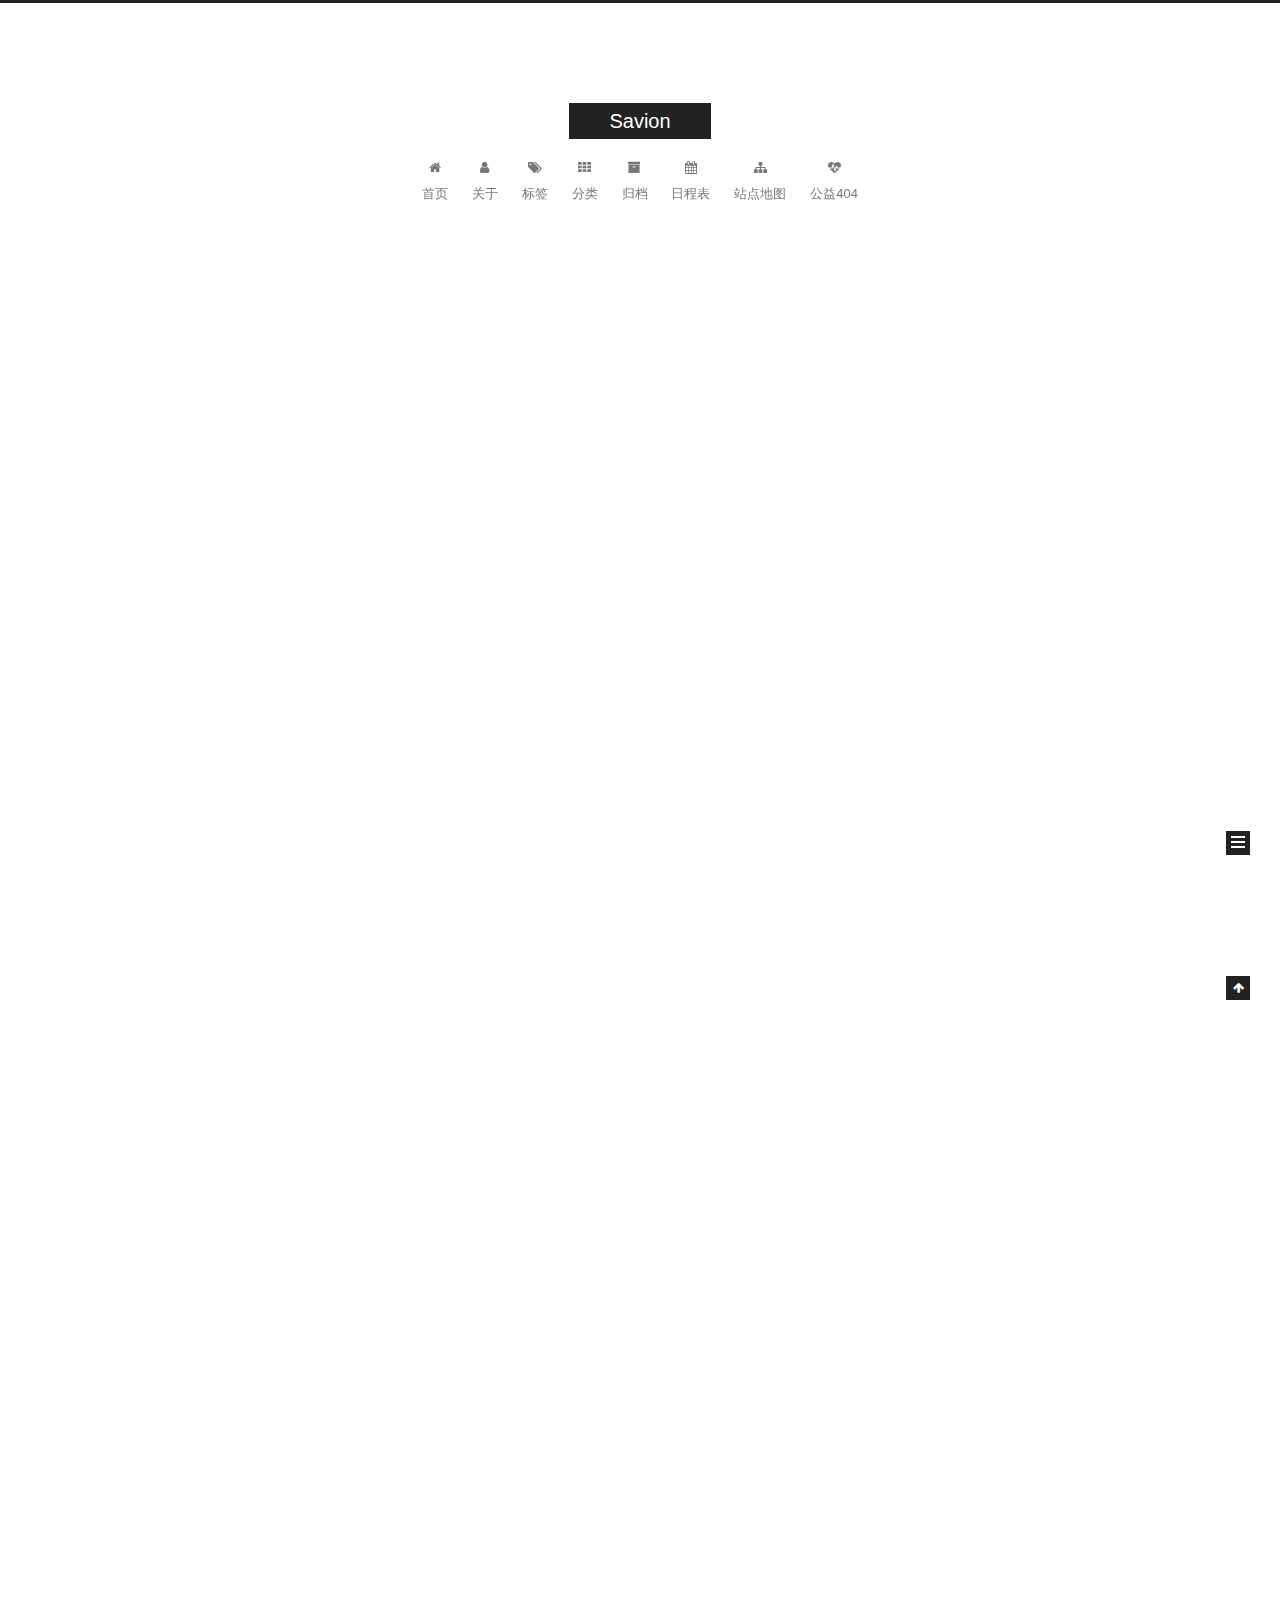
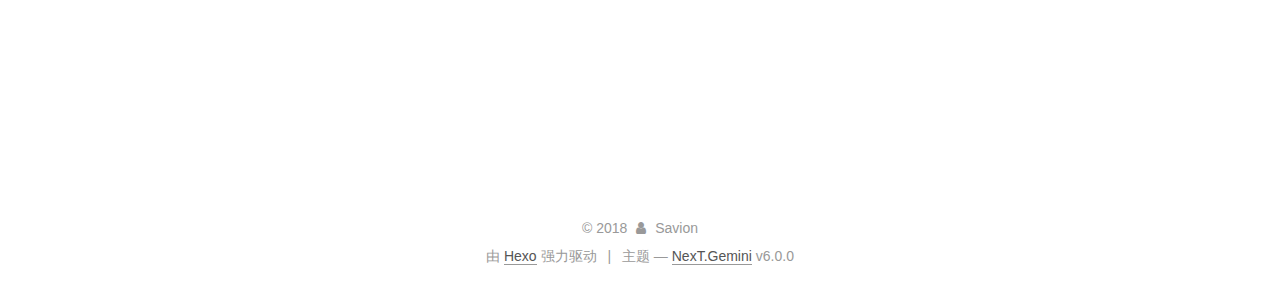
==== commit 9ef2b2ff: "站点更新:2018-01-04 17/29/50" ====
--- a/index.html
+++ b/index.html
@@ -5,7 +5,7 @@
   
 
 
-<html class="theme-next muse use-motion" lang="zh-Hans">
+<html class="theme-next gemini use-motion" lang="zh-Hans">
 <head>
   <meta charset="UTF-8"/>
 <meta http-equiv="X-UA-Compatible" content="IE=edge" />
@@ -38,10 +38,6 @@
 
 
 
-  
-  
-  <link href="/lib/fancybox/source/jquery.fancybox.css?v=2.1.5" rel="stylesheet" type="text/css" />
-
 
 
 
@@ -50,19 +46,19 @@
 
 <link href="/lib/font-awesome/css/font-awesome.min.css?v=4.6.2" rel="stylesheet" type="text/css" />
 
-<link href="/css/main.css?v=5.1.4" rel="stylesheet" type="text/css" />
-
-
-  <link rel="apple-touch-icon" sizes="180x180" href="/images/apple-touch-icon-next.png?v=5.1.4">
-
-
-  <link rel="icon" type="image/png" sizes="32x32" href="/images/favicon-32x32-next.png?v=5.1.4">
-
-
-  <link rel="icon" type="image/png" sizes="16x16" href="/images/favicon-16x16-next.png?v=5.1.4">
-
-
-  <link rel="mask-icon" href="/images/logo.svg?v=5.1.4" color="#222">
+<link href="/css/main.css?v=6.0.0" rel="stylesheet" type="text/css" />
+
+
+  <link rel="apple-touch-icon" sizes="180x180" href="/images/apple-touch-icon-next.png?v=6.0.0">
+
+
+  <link rel="icon" type="image/png" sizes="32x32" href="/images/favicon-32x32-next.png?v=6.0.0">
+
+
+  <link rel="icon" type="image/png" sizes="16x16" href="/images/favicon-16x16-next.png?v=6.0.0">
+
+
+  <link rel="mask-icon" href="/images/logo.svg?v=6.0.0" color="#222">
 
 
 
@@ -74,21 +70,23 @@
 
 
 
-
-
-
-
-
-<meta name="description" content="We must keep coding in the strange life.">
+  <link rel="alternate" href="/atom.xml" title="Savion" type="application/atom+xml" />
+
+
+
+
+
+
+<meta name="description" content="We must keep coding in the strange world.">
 <meta property="og:type" content="website">
 <meta property="og:title" content="Savion">
 <meta property="og:url" content="http://yoursite.com/index.html">
 <meta property="og:site_name" content="Savion">
-<meta property="og:description" content="We must keep coding in the strange life.">
+<meta property="og:description" content="We must keep coding in the strange world.">
 <meta property="og:locale" content="zh-Hans">
 <meta name="twitter:card" content="summary">
 <meta name="twitter:title" content="Savion">
-<meta name="twitter:description" content="We must keep coding in the strange life.">
+<meta name="twitter:description" content="We must keep coding in the strange world.">
 
 
 
@@ -96,10 +94,12 @@
   var NexT = window.NexT || {};
   var CONFIG = {
     root: '/',
-    scheme: 'Muse',
-    version: '5.1.4',
-    sidebar: {"position":"left","display":"post","offset":12,"b2t":false,"scrollpercent":false,"onmobile":false},
-    fancybox: true,
+    scheme: 'Gemini',
+    version: '6.0.0',
+    sidebar: {"position":"right","display":"always","offset":12,"b2t":false,"scrollpercent":false,"onmobile":false},
+    fancybox: false,
+    fastclick: false,
+    lazyload: false,
     tabs: true,
     motion: {"enable":true,"async":false,"transition":{"post_block":"fadeIn","post_header":"slideDownIn","post_body":"slideDownIn","coll_header":"slideLeftIn","sidebar":"slideUpIn"}},
     duoshuo: {
@@ -143,20 +143,13 @@
     
   
 
-  <div class="container sidebar-position-left 
+  <div class="container sidebar-position-right 
   page-home">
     <div class="headband"></div>
 
     <header id="header" class="header" itemscope itemtype="http://schema.org/WPHeader">
-      <div class="header-inner"><div class="site-brand-wrapper">
-  <div class="site-meta custom-logo">
-    
-      <div class="site-meta-headline">
-        <a>
-          <img class="custom-logo-image" src="/images/logo.JPG"
-               alt="Savion"/>
-        </a>
-      </div>
+      <div class="header-inner"> <div class="site-brand-wrapper">
+  <div class="site-meta ">
     
 
     <div class="custom-logo-site-title">
@@ -192,17 +185,109 @@
             
               <i class="menu-item-icon fa fa-fw fa-home"></i> <br />
             
-            首页
+
+            
+              首页
+            
+
           </a>
         </li>
       
         
+        <li class="menu-item menu-item-about">
+          <a href="/about/" rel="section">
+            
+              <i class="menu-item-icon fa fa-fw fa-user"></i> <br />
+            
+
+            
+              关于
+            
+
+          </a>
+        </li>
+      
+        
+        <li class="menu-item menu-item-tags">
+          <a href="/tags/" rel="section">
+            
+              <i class="menu-item-icon fa fa-fw fa-tags"></i> <br />
+            
+
+            
+              标签
+            
+
+          </a>
+        </li>
+      
+        
+        <li class="menu-item menu-item-categories">
+          <a href="/categories/" rel="section">
+            
+              <i class="menu-item-icon fa fa-fw fa-th"></i> <br />
+            
+
+            
+              分类
+            
+
+          </a>
+        </li>
+      
+        
         <li class="menu-item menu-item-archives">
           <a href="/archives/" rel="section">
             
               <i class="menu-item-icon fa fa-fw fa-archive"></i> <br />
             
-            归档
+
+            
+              归档
+            
+
+          </a>
+        </li>
+      
+        
+        <li class="menu-item menu-item-schedule">
+          <a href="/schedule/" rel="section">
+            
+              <i class="menu-item-icon fa fa-fw fa-calendar"></i> <br />
+            
+
+            
+              日程表
+            
+
+          </a>
+        </li>
+      
+        
+        <li class="menu-item menu-item-sitemap">
+          <a href="/sitemap.xml" rel="section">
+            
+              <i class="menu-item-icon fa fa-fw fa-sitemap"></i> <br />
+            
+
+            
+              站点地图
+            
+
+          </a>
+        </li>
+      
+        
+        <li class="menu-item menu-item-commonweal">
+          <a href="/404/" rel="section">
+            
+              <i class="menu-item-icon fa fa-fw fa-heartbeat"></i> <br />
+            
+
+            
+              公益404
+            
+
           </a>
         </li>
       
@@ -232,6 +317,8 @@
 
   
   
+  
+
   
 
   <article class="post post-type-normal" itemscope itemtype="http://schema.org/Article">
@@ -270,9 +357,7 @@
               
                 <span class="post-meta-item-text">发表于</span>
               
-              <time title="创建于" itemprop="dateCreated datePublished" datetime="2018-01-04T12:43:48Z">
-                2018-01-04
-              </time>
+              <time title="创建于" itemprop="dateCreated datePublished" datetime="2018-01-04T12:43:48Z">2018-01-04</time>
             
 
             
@@ -359,6 +444,8 @@
   
   
 
+  
+
   <article class="post post-type-normal" itemscope itemtype="http://schema.org/Article">
   
   
@@ -395,9 +482,7 @@
               
                 <span class="post-meta-item-text">发表于</span>
               
-              <time title="创建于" itemprop="dateCreated datePublished" datetime="2018-01-03T07:22:53Z">
-                2018-01-03
-              </time>
+              <time title="创建于" itemprop="dateCreated datePublished" datetime="2018-01-03T07:22:53Z">2018-01-03</time>
             
 
             
@@ -514,29 +599,40 @@
         <div class="site-overview">
           <div class="site-author motion-element" itemprop="author" itemscope itemtype="http://schema.org/Person">
             
+              <img class="site-author-image" itemprop="image"
+                src="/images/avatar.gif"
+                alt="Savion" />
+            
               <p class="site-author-name" itemprop="name">Savion</p>
-              <p class="site-description motion-element" itemprop="description">We must keep coding in the strange life.</p>
+              <p class="site-description motion-element" itemprop="description">We must keep coding in the strange world.</p>
           </div>
 
-          <nav class="site-state motion-element">
-
-            
-              <div class="site-state-item site-state-posts">
+          
+            <nav class="site-state motion-element">
               
-                <a href="/archives/">
+                <div class="site-state-item site-state-posts">
+                
+                  <a href="/archives/">
+                
+                    <span class="site-state-item-count">2</span>
+                    <span class="site-state-item-name">日志</span>
+                  </a>
+                </div>
               
-                  <span class="site-state-item-count">2</span>
-                  <span class="site-state-item-name">日志</span>
-                </a>
-              </div>
-            
-
-            
-
-            
-
-          </nav>
-
+
+              
+
+              
+            </nav>
+          
+
+          
+            <div class="feed-link motion-element">
+              <a href="/atom.xml" rel="alternate">
+                <i class="fa fa-rss"></i>
+                RSS
+              </a>
+            </div>
           
 
           
@@ -554,6 +650,18 @@
                         <i class="fa fa-fw fa-envelope"></i>E-Mail</a>
                   </span>
                 
+                  <span class="links-of-author-item">
+                    <a href="https://twitter.com/Savion_sw" target="_blank" title="Twitter">
+                      
+                        <i class="fa fa-fw fa-twitter"></i>Twitter</a>
+                  </span>
+                
+                  <span class="links-of-author-item">
+                    <a href="https://weibo.com/u/5226839978" target="_blank" title="WeiBo">
+                      
+                        <i class="fa fa-fw fa-weibo"></i>WeiBo</a>
+                  </span>
+                
             </div>
           
 
@@ -589,14 +697,20 @@
   <span class="author" itemprop="copyrightHolder">Savion</span>
 
   
+
+  
 </div>
 
 
-
-
-
-
-  <div class="theme-info">主题 &mdash; <a class="theme-link" target="_blank" href="https://github.com/iissnan/hexo-theme-next">NexT.Muse</a></div>
+  <div class="powered-by">由 <a class="theme-link" target="_blank" href="https://hexo.io">Hexo</a> 强力驱动</div>
+
+
+
+  <span class="post-meta-divider">|</span>
+
+
+
+  <div class="theme-info">主题 &mdash; <a class="theme-link" target="_blank" href="https://github.com/theme-next/hexo-theme-next">NexT.Gemini</a> v6.0.0</div>
 
 
 
@@ -640,7 +754,11 @@
 
 
 
-  
+
+
+
+
+
 
 
 
@@ -660,16 +778,6 @@
 
   
   
-    <script type="text/javascript" src="/lib/fastclick/lib/fastclick.min.js?v=1.0.6"></script>
-  
-
-  
-  
-    <script type="text/javascript" src="/lib/jquery_lazyload/jquery.lazyload.js?v=1.9.7"></script>
-  
-
-  
-  
     <script type="text/javascript" src="/lib/velocity/velocity.min.js?v=1.2.1"></script>
   
 
@@ -678,30 +786,32 @@
     <script type="text/javascript" src="/lib/velocity/velocity.ui.min.js?v=1.2.1"></script>
   
 
-  
-  
-    <script type="text/javascript" src="/lib/fancybox/source/jquery.fancybox.pack.js?v=2.1.5"></script>
-  
-
-
-  
-
-
-  <script type="text/javascript" src="/js/src/utils.js?v=5.1.4"></script>
-
-  <script type="text/javascript" src="/js/src/motion.js?v=5.1.4"></script>
-
-
-
-  
-  
-
-  
-
-  
-
-
-  <script type="text/javascript" src="/js/src/bootstrap.js?v=5.1.4"></script>
+
+  
+
+
+  <script type="text/javascript" src="/js/src/utils.js?v=6.0.0"></script>
+
+  <script type="text/javascript" src="/js/src/motion.js?v=6.0.0"></script>
+
+
+
+  
+  
+
+
+  <script type="text/javascript" src="/js/src/affix.js?v=6.0.0"></script>
+
+  <script type="text/javascript" src="/js/src/schemes/pisces.js?v=6.0.0"></script>
+
+
+
+  
+
+  
+
+
+  <script type="text/javascript" src="/js/src/bootstrap.js?v=6.0.0"></script>
 
 
 
--- a/css/main.css
+++ b/css/main.css
@@ -1822,7 +1822,7 @@
   width: 4px;
   height: 4px;
   border-radius: 50%;
-  background: #934b82;
+  background: #9c53da;
 }
 .links-of-blogroll {
   font-size: 13px;
@@ -2626,7 +2626,7 @@
     padding: 0;
     background: #fff;
     border-bottom: 1px solid #ddd;
-    z-index: 1050;
+    z-index: 1030;
   }
 }
 @media (max-width: 767px) {
@@ -2641,6 +2641,21 @@
     vertical-align: top;
   }
 }
+.menu .menu-item .badge {
+  display: inline-block;
+  padding: 1px 4px;
+  font-weight: 700;
+  line-height: 1;
+  text-align: center;
+  white-space: nowrap;
+  background-color: #eee;
+}
+@media (max-width: 767px) {
+  .menu .menu-item .badge {
+    float: right;
+    margin: 0.35em 0 0 0;
+  }
+}
 @media (max-width: 767px) {
   .menu .menu-item br {
     display: none;
@@ -2649,11 +2664,21 @@
 @media (max-width: 767px) {
   .menu .menu-item a {
     padding: 5px 10px;
+    border-bottom-color: #fff !important;
   }
 }
 .menu .menu-item .fa {
   margin-right: 0;
 }
+.menu-item-active a {
+  border-bottom-color: #222 !important;
+  color: #222;
+}
+@media (max-width: 767px) {
+  .menu-item-active a {
+    border-bottom-color: #fff !important;
+  }
+}
 .site-search form {
   display: none;
 }
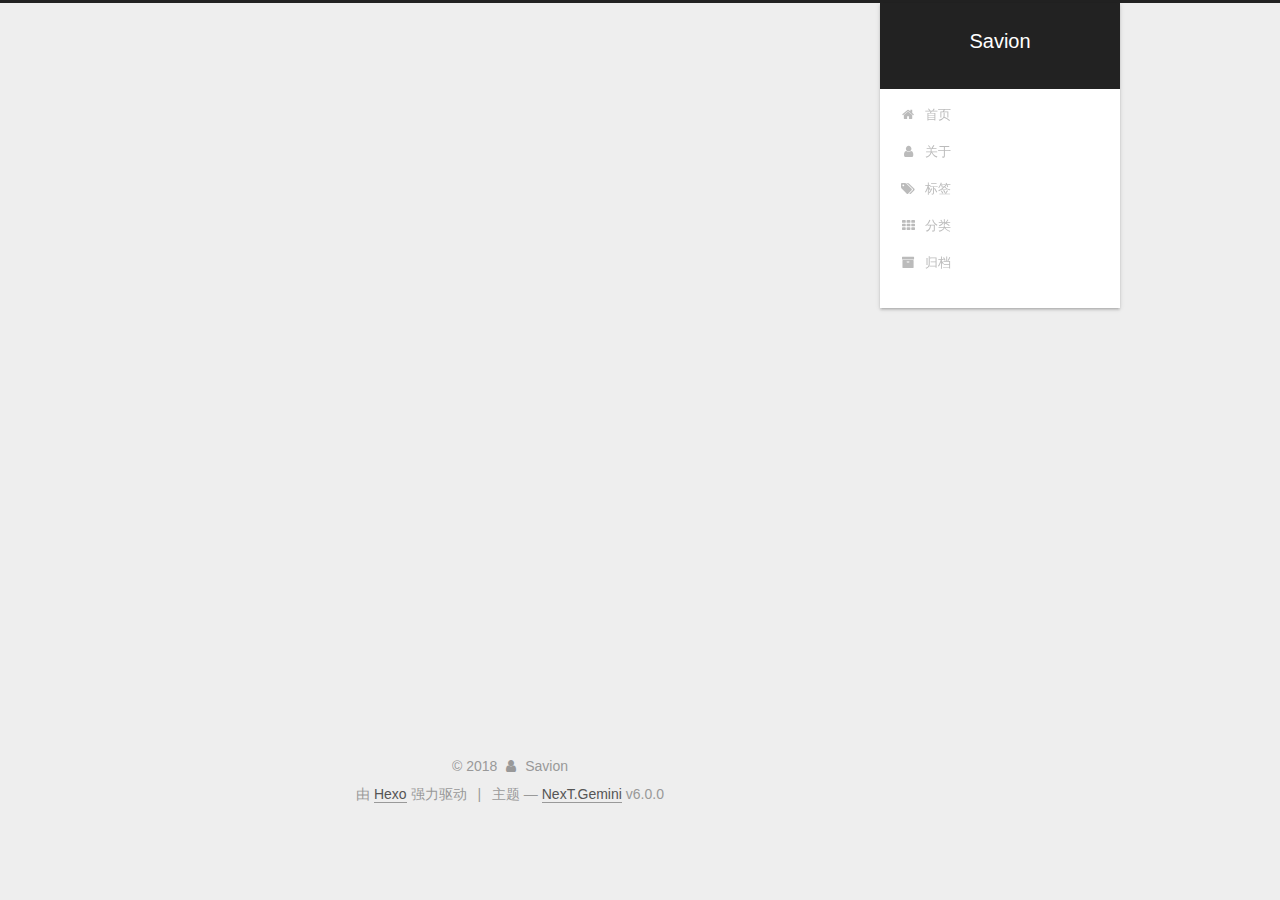
==== commit 137fc8c6: "站点更新:2018-01-04 17/30/12" ====
--- a/index.html
+++ b/index.html
@@ -69,8 +69,6 @@
 
 
 
-
-  <link rel="alternate" href="/atom.xml" title="Savion" type="application/atom+xml" />
 
 
 
@@ -131,6 +129,16 @@
 
 
 
+  <script type="text/javascript">
+    var _hmt = _hmt || [];
+    (function() {
+      var hm = document.createElement("script");
+      hm.src = "https://hm.baidu.com/hm.js?7e1cebf7ec16829340f1bec836e8f73e";
+      var s = document.getElementsByTagName("script")[0];
+      s.parentNode.insertBefore(hm, s);
+    })();
+  </script>
+
 
 
 
@@ -249,48 +257,6 @@
           </a>
         </li>
       
-        
-        <li class="menu-item menu-item-schedule">
-          <a href="/schedule/" rel="section">
-            
-              <i class="menu-item-icon fa fa-fw fa-calendar"></i> <br />
-            
-
-            
-              日程表
-            
-
-          </a>
-        </li>
-      
-        
-        <li class="menu-item menu-item-sitemap">
-          <a href="/sitemap.xml" rel="section">
-            
-              <i class="menu-item-icon fa fa-fw fa-sitemap"></i> <br />
-            
-
-            
-              站点地图
-            
-
-          </a>
-        </li>
-      
-        
-        <li class="menu-item menu-item-commonweal">
-          <a href="/404/" rel="section">
-            
-              <i class="menu-item-icon fa fa-fw fa-heartbeat"></i> <br />
-            
-
-            
-              公益404
-            
-
-          </a>
-        </li>
-      
 
       
     </ul>
@@ -366,8 +332,40 @@
           </span>
 
           
-
-          
+            <span class="post-category" >
+            
+              <span class="post-meta-divider">|</span>
+            
+              <span class="post-meta-item-icon">
+                <i class="fa fa-folder-o"></i>
+              </span>
+              
+                <span class="post-meta-item-text">分类于</span>
+              
+              
+                <span itemprop="about" itemscope itemtype="http://schema.org/Thing">
+                  <a href="/categories/dairy/" itemprop="url" rel="index">
+                    <span itemprop="name">dairy</span>
+                  </a>
+                </span>
+
+                
+                
+              
+            </span>
+          
+
+          
+            
+              <span class="post-comments-count">
+                <span class="post-meta-divider">|</span>
+                <span class="post-meta-item-icon">
+                  <i class="fa fa-comment-o"></i>
+                </span>
+                <a href="/2018/01/04/hello-hexo/#comments" itemprop="discussionUrl">
+                  <span class="post-comments-count fb-comments-count" data-href="http://yoursite.com/2018/01/04/hello-hexo/" itemprop="commentCount">0</span> comments
+                </a>
+              </span>
             
           
 
@@ -395,14 +393,17 @@
       
         
           
-            <ol>
-<li>身为一个名码农怎么能没有一个属于自己的个性的博客了，为此我才使用的hexo这一静态博客框架来搭建属于我自己的博客，中间踩了不少坑，走了不少弯路，还好有各位先驱前辈们留下了不少的资料文献作为参考，特此感谢。</li>
-<li>这是我post的第一个hexo博客,特意在此写下感受，虽然在搭建过程中遇到了一些麻烦，但这者不是问题，因为在成功的那一刻，你会感觉这一切都是值得的。    </li>
-<li>后面的话我会考虑将博客部署到vurtl上，配合hook进行自动更新，这样就会省去每次写完博客都要上服务器上手动更新的麻烦。</li>
-<li>今后我会不定期在此博客上更新工作学习上的知识与问题，方便管理与回忆。   </li>
-</ol>
-
-          
+          
+身为一个名码农怎么能没有一个属于自己的个性的博客了，为此我才使用的hexo这一静态博客框架来搭建属于我自己的博客，中间踩了不少坑，走了不少弯路，还好有各位先驱前辈们留下了不少的资料文献作为参考，特此感谢。
+这是我post的第一个hexo博客,特意在此写下感受，虽然在搭建过程中遇到了一些麻烦，但这者
+          ...
+          <!--noindex-->
+          <div class="post-button text-center">
+            <a class="btn" href="/2018/01/04/hello-hexo/#more" rel="contents">
+              阅读全文 &raquo;
+            </a>
+          </div>
+          <!--/noindex-->
         
       
     </div>
@@ -491,8 +492,40 @@
           </span>
 
           
-
-          
+            <span class="post-category" >
+            
+              <span class="post-meta-divider">|</span>
+            
+              <span class="post-meta-item-icon">
+                <i class="fa fa-folder-o"></i>
+              </span>
+              
+                <span class="post-meta-item-text">分类于</span>
+              
+              
+                <span itemprop="about" itemscope itemtype="http://schema.org/Thing">
+                  <a href="/categories/dairy/" itemprop="url" rel="index">
+                    <span itemprop="name">dairy</span>
+                  </a>
+                </span>
+
+                
+                
+              
+            </span>
+          
+
+          
+            
+              <span class="post-comments-count">
+                <span class="post-meta-divider">|</span>
+                <span class="post-meta-item-icon">
+                  <i class="fa fa-comment-o"></i>
+                </span>
+                <a href="/2018/01/03/hexo操作简介/#comments" itemprop="discussionUrl">
+                  <span class="post-comments-count fb-comments-count" data-href="http://yoursite.com/2018/01/03/hexo操作简介/" itemprop="commentCount">0</span> comments
+                </a>
+              </span>
             
           
 
@@ -520,17 +553,15 @@
       
         
           
-            <p>Welcome to <a href="https://hexo.io/" target="_blank" rel="noopener">Hexo</a>! This is your very first post. Check <a href="https://hexo.io/docs/" target="_blank" rel="noopener">documentation</a> for more info. If you get any problems when using Hexo, you can find the answer in <a href="https://hexo.io/docs/troubleshooting.html" target="_blank" rel="noopener">troubleshooting</a> or you can ask me on <a href="https://github.com/hexojs/hexo/issues" target="_blank" rel="noopener">GitHub</a>.</p>
-<h2 id="Quick-Start"><a href="#Quick-Start" class="headerlink" title="Quick Start"></a>Quick Start</h2><h3 id="Create-a-new-post"><a href="#Create-a-new-post" class="headerlink" title="Create a new post"></a>Create a new post</h3><figure class="highlight bash"><table><tr><td class="gutter"><pre><span class="line">1</span><br></pre></td><td class="code"><pre><span class="line">$ hexo new <span class="string">"My New Post"</span></span><br></pre></td></tr></table></figure>
-<p>More info: <a href="https://hexo.io/docs/writing.html" target="_blank" rel="noopener">Writing</a></p>
-<h3 id="Run-server"><a href="#Run-server" class="headerlink" title="Run server"></a>Run server</h3><figure class="highlight bash"><table><tr><td class="gutter"><pre><span class="line">1</span><br></pre></td><td class="code"><pre><span class="line">$ hexo server</span><br></pre></td></tr></table></figure>
-<p>More info: <a href="https://hexo.io/docs/server.html" target="_blank" rel="noopener">Server</a></p>
-<h3 id="Generate-static-files"><a href="#Generate-static-files" class="headerlink" title="Generate static files"></a>Generate static files</h3><figure class="highlight bash"><table><tr><td class="gutter"><pre><span class="line">1</span><br></pre></td><td class="code"><pre><span class="line">$ hexo generate</span><br></pre></td></tr></table></figure>
-<p>More info: <a href="https://hexo.io/docs/generating.html" target="_blank" rel="noopener">Generating</a></p>
-<h3 id="Deploy-to-remote-sites"><a href="#Deploy-to-remote-sites" class="headerlink" title="Deploy to remote sites"></a>Deploy to remote sites</h3><figure class="highlight bash"><table><tr><td class="gutter"><pre><span class="line">1</span><br></pre></td><td class="code"><pre><span class="line">$ hexo deploy</span><br></pre></td></tr></table></figure>
-<p>More info: <a href="https://hexo.io/docs/deployment.html" target="_blank" rel="noopener">Deployment</a></p>
-
-          
+          Welcome to Hexo! This is your very first post. Check documentation for more info. If you get any problems when using Hexo, you can find the answer in 
+          ...
+          <!--noindex-->
+          <div class="post-button text-center">
+            <a class="btn" href="/2018/01/03/hexo操作简介/#more" rel="contents">
+              阅读全文 &raquo;
+            </a>
+          </div>
+          <!--/noindex-->
         
       
     </div>
@@ -621,18 +652,29 @@
               
 
               
-
+                
+                
+                <div class="site-state-item site-state-categories">
+                  <a href="/categories/index.html">
+                    <span class="site-state-item-count">1</span>
+                    <span class="site-state-item-name">分类</span>
+                  </a>
+                </div>
+              
+
+              
+                
+                
+                <div class="site-state-item site-state-tags">
+                  <a href="/tags/index.html">
+                    <span class="site-state-item-count">2</span>
+                    <span class="site-state-item-name">标签</span>
+                  </a>
+                </div>
               
             </nav>
           
 
-          
-            <div class="feed-link motion-element">
-              <a href="/atom.xml" rel="alternate">
-                <i class="fa fa-rss"></i>
-                RSS
-              </a>
-            </div>
           
 
           
@@ -820,6 +862,14 @@
 
   
 
+    
+      <script id="dsq-count-scr" src="https://savion.disqus.com/count.js" async></script>
+    
+
+    
+
+  
+
 
 
 
@@ -832,10 +882,6 @@
   
 
 
-
-
-
-  
 
 
 
--- a/css/main.css
+++ b/css/main.css
@@ -189,7 +189,7 @@
   font-size: 14px;
   line-height: 2;
   color: #555;
-  background: #fff;
+  background: #eee;
 }
 @media (max-width: 767px) {
   body {
@@ -445,7 +445,7 @@
 .header-inner {
   margin: 0 auto;
   padding: 100px 0 70px;
-  width: 700px;
+  width: calc(100% - 252px);
 }
 @media (min-width: 1600px) {
   .container .header-inner {
@@ -457,7 +457,7 @@
 }
 .main-inner {
   margin: 0 auto;
-  width: 700px;
+  width: calc(100% - 252px);
 }
 @media (min-width: 1600px) {
   .container .main-inner {
@@ -474,7 +474,7 @@
 .footer-inner {
   box-sizing: border-box;
   margin: 20px auto;
-  width: 700px;
+  width: calc(100% - 252px);
 }
 @media (min-width: 1600px) {
   .container .footer-inner {
@@ -653,8 +653,8 @@
 @media (min-width: 992px) {
   .full-image.full-image.full-image.full-image {
     max-width: none;
-    width: 110%;
-    margin: 25px -5%;
+    width: 118%;
+    margin: 0 -9%;
   }
 }
 .blockquote-center,
@@ -940,11 +940,11 @@
   display: inline-block;
   padding: 0 20px;
   font-size: 14px;
-  color: #fff;
-  background: #222;
-  border: 2px solid #222;
+  color: #555;
+  background: #fff;
+  border: 2px solid #555;
   text-decoration: none;
-  border-radius: 0;
+  border-radius: 2px;
   transition-property: background-color;
   transition-duration: 0.2s;
   transition-timing-function: ease-in-out;
@@ -953,8 +953,8 @@
 }
 .btn:hover {
   border-color: #222;
-  color: #222;
-  background: #fff;
+  color: #fff;
+  background: #222;
 }
 .btn +.btn {
   margin: 0 0 8px 8px;
@@ -1066,7 +1066,7 @@
   width: 24px;
   background: #222;
   font-size: 12px;
-  opacity: 1;
+  opacity: 0.6;
   color: #fff;
   cursor: pointer;
   text-align: center;
@@ -1087,7 +1087,7 @@
   }
 }
 .back-to-top.back-to-top-on {
-  bottom: 19px;
+  bottom: 30px;
 }
 .header {
   background: transparent;
@@ -1136,7 +1136,7 @@
 .site-subtitle {
   margin-top: 10px;
   font-size: 13px;
-  color: #999;
+  color: #ddd;
 }
 .use-motion .brand {
   opacity: 0;
@@ -1209,7 +1209,8 @@
   transition-timing-function: ease-in-out;
   transition-delay: 0s;
 }
-.menu .menu-item a:hover {
+.menu .menu-item a:hover,
+.menu-item-active a {
   border-bottom-color: #222;
 }
 .menu .menu-item .fa {
@@ -1738,20 +1739,20 @@
   display: block;
   margin: 0 auto;
   padding: 2px;
-  max-width: 96px;
+  max-width: 120px;
   height: auto;
-  border: 2px solid #333;
+  border: 1px solid #eee;
 }
 .site-author-name {
-  margin: 5px 0 0;
+  margin: 0;
   text-align: center;
-  color: #f5f5f5;
-  font-weight: normal;
+  color: #222;
+  font-weight: 600;
 }
 .site-description {
-  margin-top: 5px;
+  margin-top: 0;
   text-align: center;
-  font-size: 14px;
+  font-size: 13px;
   color: #999;
 }
 .site-state {
@@ -1763,7 +1764,7 @@
 .site-state-item {
   display: inline-block;
   padding: 0 15px;
-  border-left: 1px solid #333;
+  border-left: 1px solid #eee;
 }
 .site-state-item:first-child {
   border-left: none;
@@ -1776,11 +1777,11 @@
   text-align: center;
   color: inherit;
   font-weight: 600;
-  font-size: 18px;
+  font-size: 16px;
 }
 .site-state-item-name {
   font-size: 13px;
-  color: inherit;
+  color: #999;
 }
 .feed-link {
   margin-top: 20px;
@@ -1822,7 +1823,7 @@
   width: 4px;
   height: 4px;
   border-radius: 50%;
-  background: #9c53da;
+  background: #f7c6ff;
 }
 .links-of-blogroll {
   font-size: 13px;
@@ -1860,7 +1861,7 @@
   color: #555;
 }
 .sidebar-nav li:hover {
-  color: #f5f5f5;
+  color: #fc6423;
 }
 .page-post-detail .sidebar-nav-toc {
   padding: 0 5px;
@@ -1869,11 +1870,11 @@
   margin-left: 10px;
 }
 .sidebar-nav .sidebar-nav-active {
-  color: #87daff;
-  border-bottom-color: #87daff;
+  color: #fc6423;
+  border-bottom-color: #fc6423;
 }
 .sidebar-nav .sidebar-nav-active:hover {
-  color: #87daff;
+  color: #fc6423;
 }
 .sidebar-panel {
   display: none;
@@ -1906,12 +1907,12 @@
   transition-timing-function: ease-in-out;
   transition-delay: 0s;
   transition-property: all;
-  color: #999;
-  border-bottom-color: #555;
+  color: #666;
+  border-bottom-color: #ccc;
 }
 .post-toc ol a:hover {
-  color: #ccc;
-  border-bottom-color: #ccc;
+  color: #000;
+  border-bottom-color: #000;
 }
 .post-toc .nav-item {
   overflow: hidden;
@@ -1933,14 +1934,14 @@
   display: block;
 }
 .post-toc .nav .active > a {
-  color: #87daff;
-  border-bottom-color: #87daff;
+  color: #fc6423;
+  border-bottom-color: #fc6423;
 }
 .post-toc .nav .active-current > a {
-  color: #87daff;
+  color: #fc6423;
 }
 .post-toc .nav .active-current > a:hover {
-  color: #87daff;
+  color: #fc6423;
 }
 .footer {
   font-size: 14px;
@@ -2580,108 +2581,558 @@
   }
 }
 .page-post-detail .sidebar-toggle-line {
-  background: #87daff;
+  background: #fc6423;
 }
 .page-post-detail .comments {
   overflow: hidden;
 }
-@media (max-width: 767px) {
-  .header-inner,
-  .container .main-inner,
+.header {
+  position: relative;
+  margin: 0 auto;
+  width: 75%;
+}
+@media (min-width: 768px) and (max-width: 991px) {
+  .header {
+    width: auto;
+  }
+}
+@media (max-width: 767px) {
+  .header {
+    width: auto;
+  }
+}
+.header-inner {
+  position: absolute;
+  top: 0;
+  overflow: hidden;
+  padding: 0;
+  width: 240px;
+  background: #fff;
+  box-shadow: 0 2px 2px 0 rgba(0,0,0,0.12), 0 3px 1px -2px rgba(0,0,0,0.06), 0 1px 5px 0 rgba(0,0,0,0.12);
+  border-radius: initial;
+}
+@media (min-width: 1600px) {
+  .container .header-inner {
+    width: 240px;
+  }
+}
+@media (min-width: 768px) and (max-width: 991px) {
+  .header-inner {
+    position: relative;
+    width: auto;
+    border-radius: initial;
+  }
+}
+@media (max-width: 767px) {
+  .header-inner {
+    position: relative;
+    width: auto;
+    border-radius: initial;
+  }
+}
+.main:before,
+.main:after {
+  content: " ";
+  display: table;
+}
+.main:after {
+  clear: both;
+}
+@media (min-width: 768px) and (max-width: 991px) {
+  .main {
+    padding-bottom: 100px;
+  }
+}
+@media (max-width: 767px) {
+  .main {
+    padding-bottom: 100px;
+  }
+}
+.container .main-inner {
+  width: 75%;
+}
+@media (min-width: 768px) and (max-width: 991px) {
+  .container .main-inner {
+    width: auto;
+  }
+}
+@media (max-width: 767px) {
+  .container .main-inner {
+    width: auto;
+  }
+}
+.content-wrap {
+  float: right;
+  box-sizing: border-box;
+  padding: 40px;
+  width: calc(100% - 252px);
+  background: #fff;
+  min-height: 700px;
+  box-shadow: 0 2px 2px 0 rgba(0,0,0,0.12), 0 3px 1px -2px rgba(0,0,0,0.06), 0 1px 5px 0 rgba(0,0,0,0.12);
+  border-radius: initial;
+}
+@media (min-width: 768px) and (max-width: 991px) {
+  .content-wrap {
+    width: 100%;
+    padding: 20px;
+    border-radius: initial;
+  }
+}
+@media (max-width: 767px) {
+  .content-wrap {
+    width: 100%;
+    padding: 20px;
+    min-height: auto;
+    border-radius: initial;
+  }
+}
+.sidebar {
+  position: static;
+  float: left;
+  margin-top: 300px;
+  width: 240px;
+  background: #eee;
+  box-shadow: none;
+}
+@media (min-width: 768px) and (max-width: 991px) {
+  .sidebar {
+    display: none;
+  }
+}
+@media (max-width: 767px) {
+  .sidebar {
+    display: none;
+  }
+}
+.sidebar-toggle {
+  display: none;
+}
+.footer-inner {
+  width: 75%;
+  padding-left: 260px;
+}
+@media (min-width: 768px) and (max-width: 991px) {
   .footer-inner {
     width: auto;
-  }
-}
-embed {
+    padding-left: 0 !important;
+    padding-right: 0 !important;
+  }
+}
+@media (max-width: 767px) {
+  .footer-inner {
+    width: auto;
+    padding-left: 0 !important;
+    padding-right: 0 !important;
+  }
+}
+.sidebar-position-right .header-inner {
+  right: 0;
+}
+.sidebar-position-right .content-wrap {
+  float: left;
+}
+.sidebar-position-right .sidebar {
+  float: right;
+}
+.sidebar-position-right .footer-inner {
+  padding-left: 0;
+  padding-right: 260px;
+}
+.site-brand-wrapper {
+  position: relative;
+}
+.site-meta {
+  padding: 20px 0;
+  color: #fff;
+  background: #222;
+}
+@media (min-width: 768px) and (max-width: 991px) {
+  .site-meta {
+    box-shadow: 0 0 16px rgba(0,0,0,0.5);
+  }
+}
+@media (max-width: 767px) {
+  .site-meta {
+    box-shadow: 0 0 16px rgba(0,0,0,0.5);
+  }
+}
+.brand {
+  padding: 0;
+  background: none;
+}
+.brand:hover {
+  color: #fff;
+}
+.site-subtitle {
+  margin: 10px 10px 0;
+  font-weight: initial;
+}
+.site-search form {
+  display: none;
+}
+.site-nav {
+  border-top: none;
+}
+@media (min-width: 768px) and (max-width: 991px) {
+  .site-nav {
+    display: none !important;
+  }
+}
+@media (min-width: 768px) and (max-width: 991px) {
+  .site-nav-on {
+    display: block !important;
+  }
+}
+.menu .menu-item {
   display: block;
-  margin: 0px auto 25px auto;
-}
-.custom-logo .site-meta-headline {
-  text-align: center;
-}
-.custom-logo .brand {
-  background: none;
-}
-.custom-logo .site-title {
-  margin: 10px auto 0;
-  font-size: 24px;
-  color: #222;
-}
-.custom-logo .site-title a {
-  border: none;
-}
-.custom-logo-image {
-  margin: 0 auto;
-  padding: 5px;
-  max-width: 150px;
-  background: #fff;
-}
-@media (max-width: 767px) {
-  .site-nav {
-    position: absolute;
-    left: 0;
-    top: 52px;
-    margin: 0;
-    width: 100%;
-    padding: 0;
-    background: #fff;
-    border-bottom: 1px solid #ddd;
-    z-index: 1030;
-  }
-}
-@media (max-width: 767px) {
-  .menu {
-    text-align: left;
-  }
-}
-@media (max-width: 767px) {
-  .menu .menu-item {
-    display: block;
-    margin: 0 10px;
-    vertical-align: top;
-  }
+  margin: 0;
+}
+.menu .menu-item a {
+  position: relative;
+  box-sizing: border-box;
+  padding: 5px 20px;
+  text-align: left;
+  line-height: inherit;
+  transition-property: background-color;
+  transition-duration: 0.2s;
+  transition-timing-function: ease-in-out;
+  transition-delay: 0s;
+}
+.menu .menu-item a:hover,
+.menu-item-active a {
+  background: #f9f9f9;
+  border-bottom-color: #fff;
 }
 .menu .menu-item .badge {
   display: inline-block;
-  padding: 1px 4px;
+  padding: 2px 5px;
   font-weight: 700;
   line-height: 1;
+  color: #fff;
   text-align: center;
   white-space: nowrap;
-  background-color: #eee;
-}
-@media (max-width: 767px) {
-  .menu .menu-item .badge {
-    float: right;
-    margin: 0.35em 0 0 0;
-  }
-}
-@media (max-width: 767px) {
-  .menu .menu-item br {
-    display: none;
-  }
-}
-@media (max-width: 767px) {
-  .menu .menu-item a {
-    padding: 5px 10px;
-    border-bottom-color: #fff !important;
-  }
-}
-.menu .menu-item .fa {
+  vertical-align: middle;
+  background-color: #ccc;
+  border-radius: 10px;
+  float: right;
+  margin: 0.35em 0.9em 0 0;
+  text-shadow: 1px 1px 0px rgba(0,0,0,0.1);
+}
+.menu .menu-item br {
+  display: none;
+}
+.menu-item-active a:after {
+  content: " ";
+  position: absolute;
+  top: 50%;
+  margin-top: -3px;
+  right: 15px;
+  width: 6px;
+  height: 6px;
+  border-radius: 50%;
+  background-color: #bbb;
+}
+.btn-bar {
+  background-color: #fff;
+}
+.site-nav-toggle {
+  left: 20px;
+  top: 50%;
+  -webkit-transform: translateY(-50%);
+  -webkit-transform: translateY(-50%);
+  -moz-transform: translateY(-50%);
+  -ms-transform: translateY(-50%);
+  -o-transform: translateY(-50%);
+  transform: translateY(-50%);
+}
+@media (min-width: 768px) and (max-width: 991px) {
+  .site-nav-toggle {
+    display: block;
+  }
+}
+.use-motion .sidebar .motion-element {
+  opacity: 1;
+}
+.sidebar {
+  margin-left: -100%;
+  right: auto;
+  bottom: auto;
+  -webkit-transform: none;
+}
+.sidebar-inner {
+  box-sizing: border-box;
+  width: 240px;
+  color: #555;
+  background: #fff;
+  box-shadow: 0 2px 2px 0 rgba(0,0,0,0.12), 0 3px 1px -2px rgba(0,0,0,0.06), 0 1px 5px 0 rgba(0,0,0,0.12), 0 -1px 0.5px 0 rgba(0,0,0,0.09);
+  border-radius: initial;
+  opacity: 0;
+}
+.sidebar-inner.affix {
+  position: fixed;
+  top: 12px;
+}
+.sidebar-inner.affix-bottom {
+  position: absolute;
+}
+.site-overview {
+  text-align: left;
+}
+.site-author:before,
+.site-author:after {
+  content: " ";
+  display: table;
+}
+.site-author:after {
+  clear: both;
+}
+.sidebar a {
+  color: #555;
+}
+.sidebar a:hover {
+  color: #222;
+}
+.site-state-item {
+  padding: 0 10px;
+}
+.links-of-author-item a:before {
+  display: none;
+}
+.links-of-author-item a {
+  border-bottom: none;
+  text-decoration: underline;
+}
+.feed-link {
+  border-top: 1px dotted #ccc;
+  border-bottom: 1px dotted #ccc;
+  text-align: center;
+}
+.feed-link a {
+  display: block;
+  color: #fc6423;
+  border: none;
+}
+.feed-link a:hover {
+  background: none;
+  color: #e34603;
+}
+.feed-link a:hover i {
+  color: #e34603;
+}
+.links-of-author {
+  display: flex;
+  flex-wrap: wrap;
+  justify-content: center;
+}
+.links-of-author-item {
+  margin: 5px 0 0;
+  width: 50%;
+}
+.links-of-author-item a {
+  max-width: 216px;
+  box-sizing: border-box;
+  display: inline-block;
   margin-right: 0;
-}
-.menu-item-active a {
-  border-bottom-color: #222 !important;
-  color: #222;
-}
-@media (max-width: 767px) {
-  .menu-item-active a {
-    border-bottom-color: #fff !important;
-  }
-}
-.site-search form {
-  display: none;
+  margin-bottom: 0;
+  padding: 0 5px;
+  overflow: hidden;
+  white-space: nowrap;
+  text-overflow: ellipsis;
+}
+.links-of-author-item a {
+  display: block;
+  text-decoration: none;
+}
+.links-of-author-item a:hover {
+  border-radius: 4px;
+  background: #eee;
+}
+.links-of-author-item .fa {
+  margin-right: 2px;
+  font-size: 16px;
+}
+.links-of-author-item .fa-globe {
+  font-size: 15px;
+}
+.links-of-blogroll {
+  text-align: center;
+  margin-top: 20px;
+  padding: 3px 0 0;
+  border-top: 1px dotted #ccc;
+}
+.links-of-blogroll-title {
+  margin-top: 0;
+}
+.links-of-blogroll-item {
+  padding: 0;
+}
+.links-of-blogroll-inline:before,
+.links-of-blogroll-inline:after {
+  content: " ";
+  display: table;
+}
+.links-of-blogroll-inline:after {
+  clear: both;
 }
 .links-of-blogroll-inline .links-of-blogroll-item {
-  display: inline-block;
-}
+  margin: 5px 0 0;
+  width: 50%;
+  display: inline-block;
+  width: unset;
+}
+.links-of-blogroll-inline .links-of-blogroll-item a {
+  max-width: 216px;
+  box-sizing: border-box;
+  display: inline-block;
+  margin-right: 0;
+  margin-bottom: 0;
+  padding: 0 5px;
+  overflow: hidden;
+  white-space: nowrap;
+  text-overflow: ellipsis;
+}
+.content-wrap {
+  padding: initial;
+  background: initial;
+  box-shadow: initial;
+  border-radius: initial;
+}
+.post-block {
+  padding: 40px;
+  background: #fff;
+  box-shadow: 0 2px 2px 0 rgba(0,0,0,0.12), 0 3px 1px -2px rgba(0,0,0,0.06), 0 1px 5px 0 rgba(0,0,0,0.12);
+  border-radius: initial;
+}
+#posts > article + article .post-block {
+  margin-top: 12px;
+  box-shadow: 0 2px 2px 0 rgba(0,0,0,0.12), 0 3px 1px -2px rgba(0,0,0,0.06), 0 1px 5px 0 rgba(0,0,0,0.12), 0 -1px 0.5px 0 rgba(0,0,0,0.09);
+  border-radius: initial;
+}
+.comments {
+  padding: 40px;
+  margin: initial;
+  margin-top: 12px;
+  background: #fff;
+  box-shadow: 0 2px 2px 0 rgba(0,0,0,0.12), 0 3px 1px -2px rgba(0,0,0,0.06), 0 1px 5px 0 rgba(0,0,0,0.12), 0 -1px 0.5px 0 rgba(0,0,0,0.09);
+  border-radius: initial;
+}
+.posts-expand {
+  padding-top: initial;
+}
+.post-nav-divider {
+  width: 4%;
+}
+.post-nav-item {
+  width: 48%;
+}
+.post-eof,
+.post-spread {
+  display: none !important;
+}
+.pagination {
+  margin: 12px 0 0;
+  border-top: initial;
+  background: #fff;
+  box-shadow: 0 2px 2px 0 rgba(0,0,0,0.12), 0 3px 1px -2px rgba(0,0,0,0.06), 0 1px 5px 0 rgba(0,0,0,0.12), 0 -1px 0.5px 0 rgba(0,0,0,0.09);
+  border-radius: initial;
+  padding: 10px 0 10px;
+}
+.pagination .prev,
+.pagination .next,
+.pagination .page-number {
+  margin-bottom: initial;
+  top: initial;
+}
+.main {
+  padding-bottom: initial;
+}
+.footer {
+  bottom: auto;
+}
+.post-header h1,
+.post-header h2 {
+  margin: initial;
+}
+.posts-expand .post-title-link {
+  line-height: inherit;
+}
+.posts-expand .post-title {
+  font-size: 1.7em;
+}
+.post-body h1 {
+  font-size: 1.6em;
+  border-bottom: 1px solid #eee;
+}
+.post-body h2 {
+  font-size: 1.45em;
+  border-bottom: 1px solid #eee;
+}
+.post-body h3 {
+  font-size: 1.3em;
+  border-bottom: 1px dotted #eee;
+}
+.post-body h4 {
+  font-size: 1.2em;
+}
+.post-body h5 {
+  font-size: 1.07em;
+}
+.post-body h6 {
+  font-size: 1.03em;
+}
+@media (min-width: 768px) and (max-width: 991px) {
+  .content-wrap {
+    padding: 10px;
+  }
+  .posts-expand {
+    margin: initial;
+  }
+  .posts-expand .post-button {
+    margin-top: 20px;
+  }
+  .post-block {
+    padding: 20px;
+    box-shadow: 0 2px 2px 0 rgba(0,0,0,0.12), 0 3px 1px -2px rgba(0,0,0,0.06), 0 1px 5px 0 rgba(0,0,0,0.12), 0 -1px 0.5px 0 rgba(0,0,0,0.09);
+    border-radius: initial;
+  }
+  #posts > article + article .post-block {
+    margin-top: 10px;
+  }
+  .comments {
+    margin-top: 10px;
+    padding: 10px 20px;
+  }
+  .pagination {
+    margin: 10px 0 0;
+  }
+}
+@media (max-width: 767px) {
+  .content-wrap {
+    padding: 8px;
+  }
+  .posts-expand {
+    margin: initial;
+  }
+  .posts-expand .post-button {
+    margin-top: 12px;
+  }
+  .posts-expand img {
+    padding: initial !important;
+  }
+  .post-block {
+    padding: 12px;
+    min-height: auto;
+    box-shadow: 0 2px 2px 0 rgba(0,0,0,0.12), 0 3px 1px -2px rgba(0,0,0,0.06), 0 1px 5px 0 rgba(0,0,0,0.12), 0 -1px 0.5px 0 rgba(0,0,0,0.09);
+    border-radius: initial;
+  }
+  #posts > article + article .post-block {
+    margin-top: 8px;
+  }
+  .comments {
+    margin-top: 8px;
+    padding: 0 12px;
+  }
+  .pagination {
+    margin: 8px 0 0;
+  }
+}
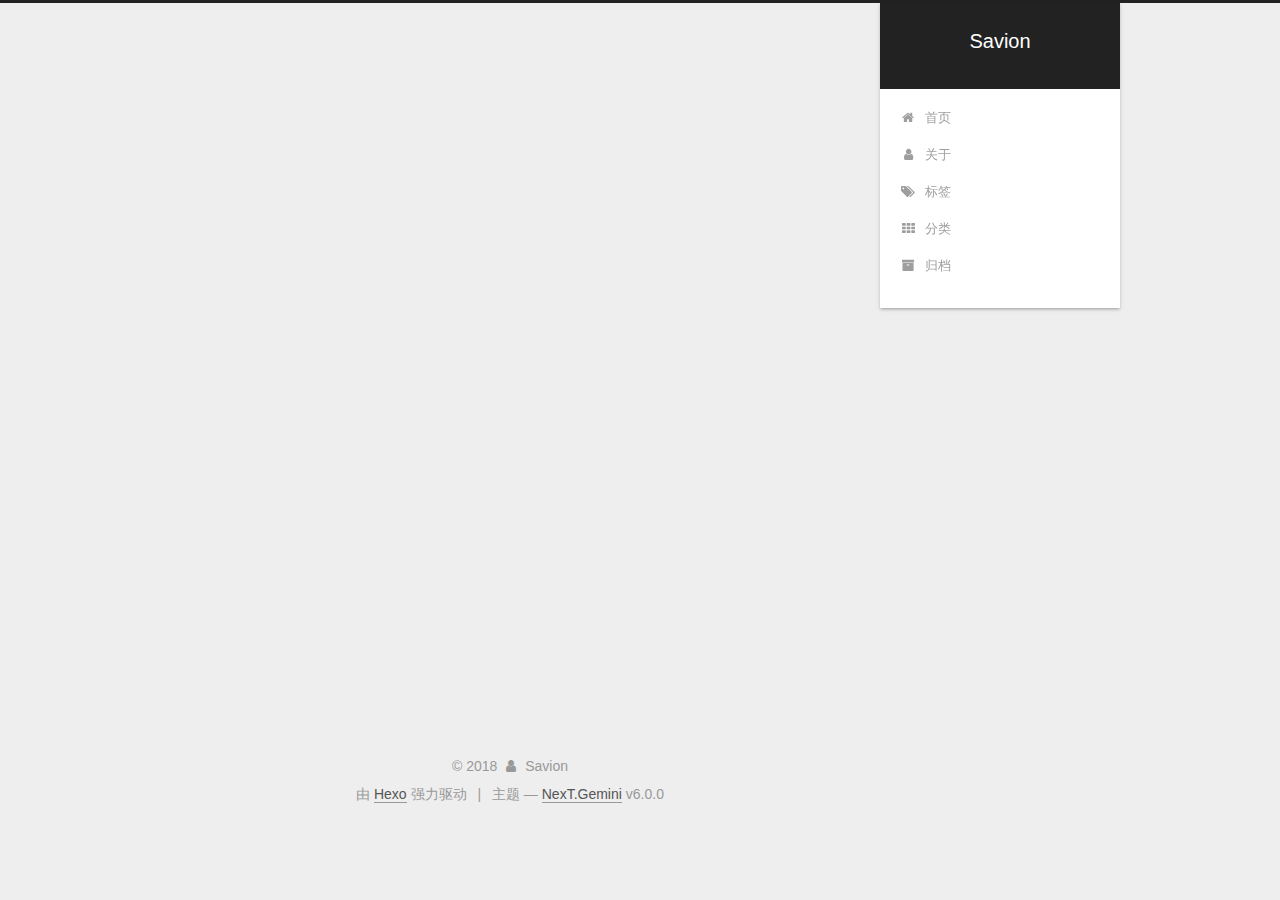
==== commit c82500ed: "站点更新:2018-01-05 15/45/27" ====
--- a/index.html
+++ b/index.html
@@ -863,7 +863,7 @@
   
 
     
-      <script id="dsq-count-scr" src="https://savion.disqus.com/count.js" async></script>
+      <script id="dsq-count-scr" src="https://Savion1162336040.github.io.disqus.com/count.js" async></script>
     
 
     
--- a/css/main.css
+++ b/css/main.css
@@ -1823,7 +1823,7 @@
   width: 4px;
   height: 4px;
   border-radius: 50%;
-  background: #f7c6ff;
+  background: #ffb1ff;
 }
 .links-of-blogroll {
   font-size: 13px;
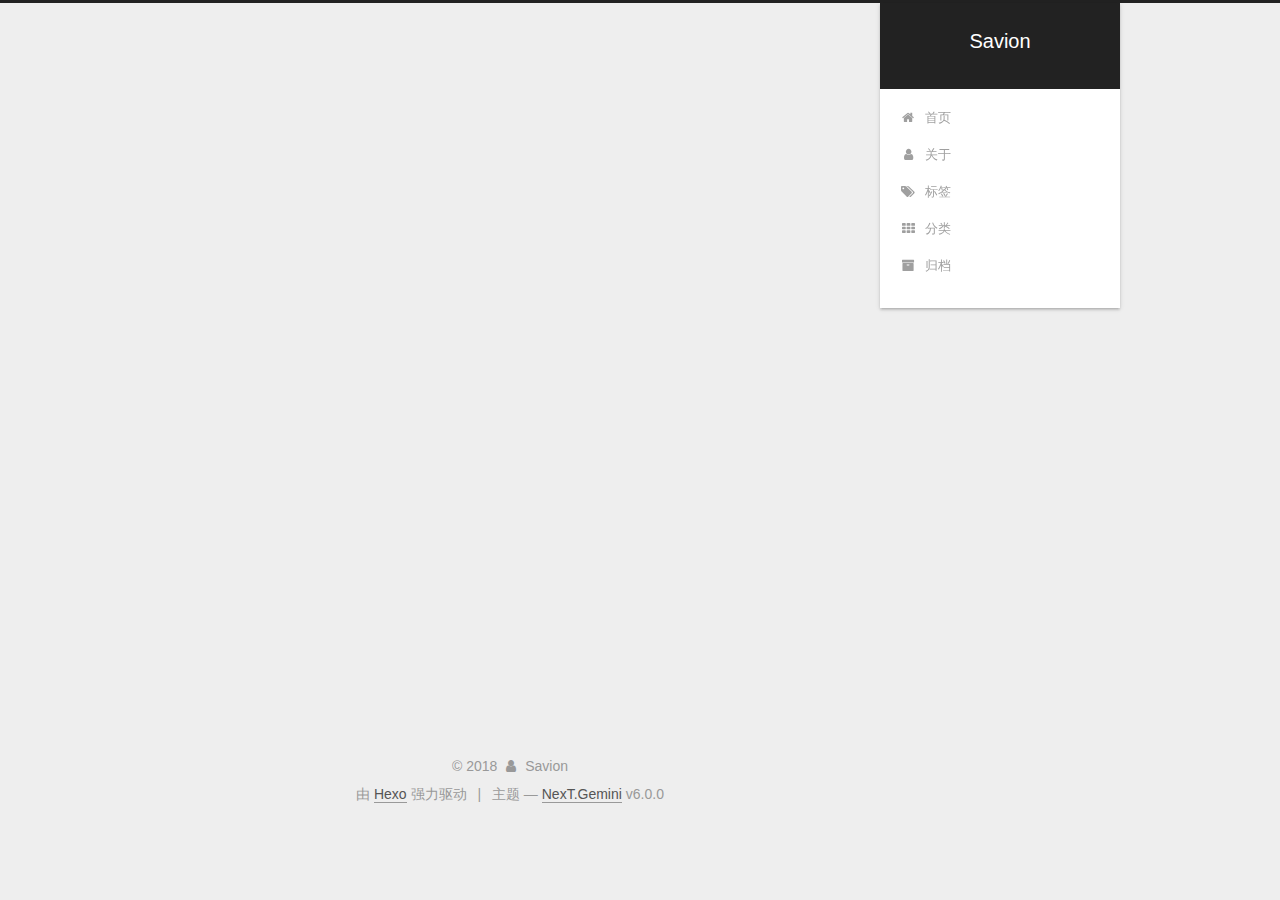
==== commit 6b5e4ae3: "站点更新:2018-01-05 15/53/27" ====
--- a/index.html
+++ b/index.html
@@ -863,7 +863,7 @@
   
 
     
-      <script id="dsq-count-scr" src="https://Savion1162336040.github.io.disqus.com/count.js" async></script>
+      <script id="dsq-count-scr" src="https://savion1162336040-github-io.disqus.com/count.js" async></script>
     
 
     
--- a/css/main.css
+++ b/css/main.css
@@ -1823,7 +1823,7 @@
   width: 4px;
   height: 4px;
   border-radius: 50%;
-  background: #ffb1ff;
+  background: #d21be5;
 }
 .links-of-blogroll {
   font-size: 13px;
